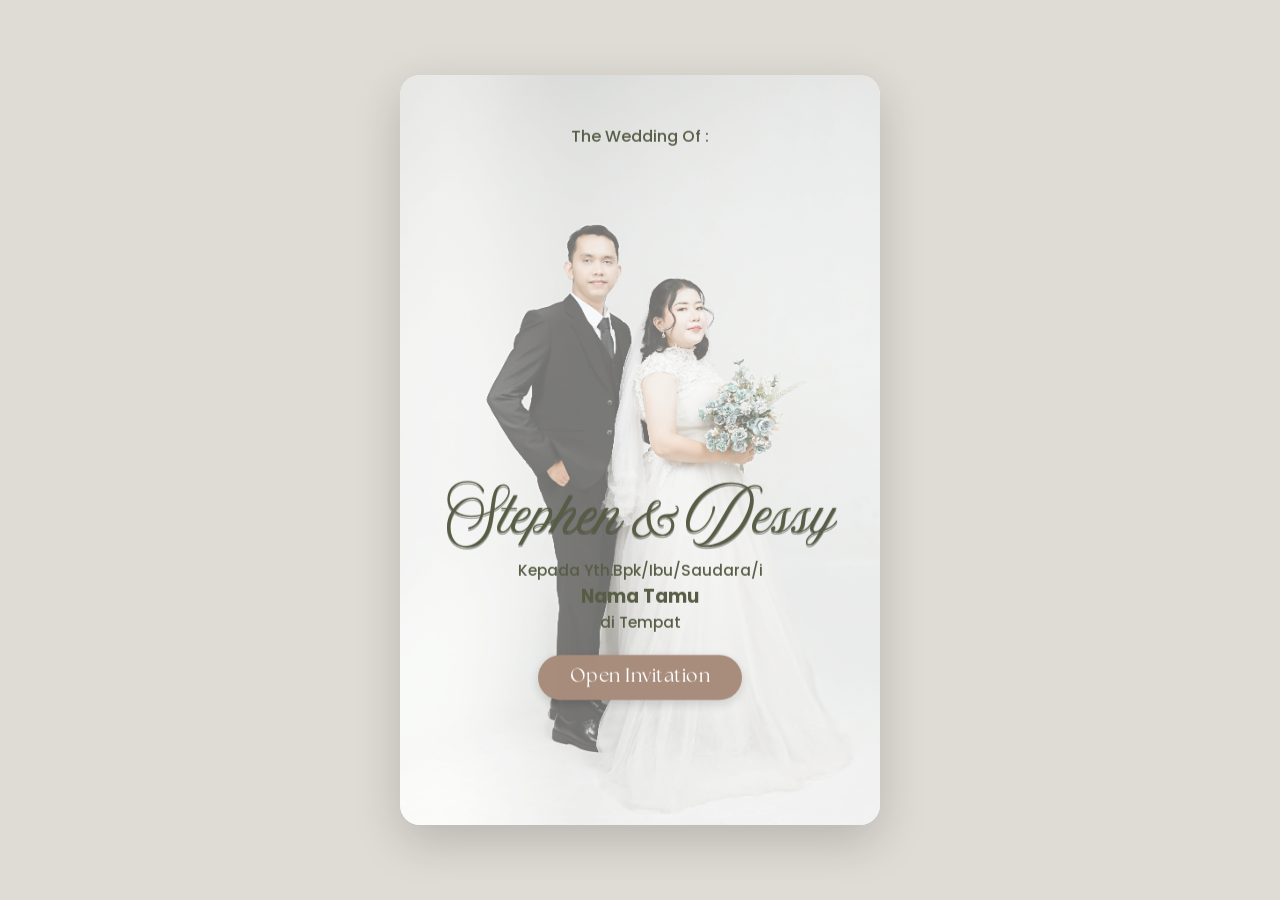
==== index.html @ 55fc296b "Update index.html" ====
<!DOCTYPE html>
<html lang="id">
<head>
    <meta charset="UTF-8">
    <meta name="viewport" content="width=device-width, initial-scale=1.0">
    <title>Undangan Pernikahan - Stephen & Dessy</title>

    <!-- WhatsApp / Social Media Preview -->
    <meta property="og:title" content="The Wedding Of Stephen & Dessy">
    <meta property="og:description" content="Sabtu, 17 Oktober 2026">
    <meta property="og:type" content="website">
    <meta property="og:site_name" content="The Wedding Of Stephen & Dessy">

    <!-- Preview Image 1200 × 630 -->
    <meta property="og:image"
        content="https://invitation-wedding-stephen-dan-dessy.netlify.app/images/preview-undangan.jpg">

    <meta property="og:image:width" content="600">
    <meta property="og:image:height" content="1200">
    <meta property="og:image:alt" content="The Wedding Of Stephen & Dessy">
    <meta property="og:image:type" content="image/jpeg">

    <!-- Bootstrap 5 & Icons -->
    <link href="https://cdn.jsdelivr.net/npm/bootstrap@5.3.2/dist/css/bootstrap.min.css" rel="stylesheet">
    <link rel="stylesheet" href="https://cdn.jsdelivr.net/npm/bootstrap-icons@1.11.3/font/bootstrap-icons.min.css">

    <!-- Google Fonts: gabungan index + main, tanpa mengubah typography asli -->
    <link rel="preconnect" href="https://fonts.googleapis.com">
    <link rel="preconnect" href="https://fonts.gstatic.com" crossorigin>
    <link href="https://fonts.googleapis.com/css2?family=Cinzel+Decorative:wght@400;600;700&family=Italianno&family=Cormorant+Garamond:ital,wght@0,400;0,500;0,600;0,700;1,400&family=Poppins:ital,wght@0,300;0,400;0,500;0,600;0,700;1,400&display=swap" rel="stylesheet">

    <!-- CSS cover lebih dulu, lalu CSS main -->
    <link rel="stylesheet" href="css/index.css">
    <link rel="stylesheet" href="css/main.css">

    <!-- Dipakai hanya untuk entrance cover + transisi Open Invitation -->
    <script src="https://cdnjs.cloudflare.com/ajax/libs/gsap/3.12.2/gsap.min.js"></script>
</head>
<body>

    <!-- =========================================================
         MAIN INVITATION
         Sudah berada di belakang cover sejak awal.
         ========================================================= -->
    <div id="mainPageStage" class="main-page-stage" aria-hidden="true">
<div class="main-wrapper d-flex align-items-center justify-content-center">
        
        <div class="card-canvas shadow-lg">
            
            <!-- BACKGROUND DINAMIS TIMBUL (PARALLAX CROSS-FADE) -->
            <div class="fixed-bg-stack">
                <img src="foto pernikahan/fotoawal.jpg" class="bg-slide active" id="bg1" alt="Cover">
                <img src="foto pernikahan/foto1.jpeg" class="bg-slide" id="bg2" alt="Verse">
                <img src="foto pernikahan/foto14.jpeg" class="bg-slide" id="bg3" alt="Stephen">
                <img src="foto pernikahan/dessy belakang_.jpg" class="bg-slide" id="bg4" alt="Dessy">
                <img src="foto pernikahan/4.jpg" class="bg-slide" id="bg5" alt="Event">
                <img src="foto pernikahan/foto12.jpg" class="bg-slide" id="b9" alt="Gift">
                <!-- BARU: KHUSUS UNTUK BACKGROUND SLIDESHOW THANK YOU -->
                <img src="foto pernikahan/fotoawal.jpg" class="bg-slide" id="bg6" alt="ThankYou">
                <div class="bg-overlay-vignette"></div>
            </div>

            <div class="scroll-container" id="scrollContainer">
                
                <section class="single-continuous-section">

                    <!-- ==================== 1. COVER HERO & TIMER ==================== -->
                    <div class="scroll-target-block content-block text-center py-4 position-relative" data-bg="bg7">
                        
                        <!-- TAG BUNGA KIRI ATAS & KANAN BAWAH -->
                        <img src="images/bunga46.png" alt="Flower Top Left" class="hero-flower-bottom-left">
                        <img src="images/bunga46.png" alt="Flower Bottom Right" class="hero-flower-bottom-right">

                        <div class="hero-header-box position-relative" style="z-index: 5;">
                            <p class="text-subtitle mb-0 reveal-element">The Wedding Of</p>
                            <h1 class="couple-name reveal-element">Stephen & Dessy</h1>
                        </div>

                        <div class="photo-hero-wrapper reveal-element my-3">
                            <div id="weddingCarousel" class="carousel slide carousel-fade" data-bs-ride="carousel" data-bs-interval="2400">
                                <div class="carousel-inner">
                                    <div class="carousel-item active"><img src="foto pernikahan/foto3.jpeg" class="photo-hero"></div>
                                    <div class="carousel-item"><img src="foto pernikahan/foto5.jpeg" class="photo-hero"></div>
                                </div>
                            </div>
                        </div>

                        <div class="luxury-timer-wrapper position-relative" style="z-index: 5;">
                            <p class="countdown-title mb-2 reveal-element">COUNTDOWN TIMER</p>
                            <div class="countdown-display d-flex justify-content-center align-items-center gap-2 mb-3 reveal-element">
                                <div class="time-unit"><div class="flip-card"><span id="days">00</span></div><small class="unit-label">DAYS</small></div><span class="colon">:</span>
                                <div class="time-unit"><div class="flip-card"><span id="hours">00</span></div><small class="unit-label">HRS</small></div><span class="colon">:</span>
                                <div class="time-unit"><div class="flip-card"><span id="minutes">00</span></div><small class="unit-label">MINS</small></div><span class="colon">:</span>
                                <div class="time-unit"><div class="flip-card"><span id="seconds">00</span></div><small class="unit-label">SECS</small></div>
                            </div>
                            <a href="https://calendar.google.com/calendar/event?action=TEMPLATE&text=The+Wedding+of+Stephen+%26+Dessy&dates=20261017T020000Z/20261017T060000Z&details=Acara+Pernikahan+Stephen+%26+Dessy.&location=GKPI+Tangerang" target="_blank" rel="noopener noreferrer" class="btn btn-olive-pill reveal-element">Save The Date !</a>                        </div>
                    </div>

                    <!-- ==================== 2. MATIUS 19:6 ==================== -->
                    <div class="scroll-target-block content-block my-5" data-bg="bg2">
                        
                        <!-- STRIP FOTO ATAS -->
                        <div class="photo-strip-container strip-top reveal-element">
                            <div class="photo-strip-track track-left" id="trackTop">
                                <img src="foto pernikahan/2.jpg"><img src="foto pernikahan/foto11.jpg"><img src="foto pernikahan/3.jpg"><img src="foto pernikahan/foto13.jpg">
                                <img src="foto pernikahan/2.jpg"><img src="foto pernikahan/foto11.jpg"><img src="foto pernikahan/3.jpg"><img src="foto pernikahan/foto13.jpg">
                            </div>
                        </div>

                        <!-- KARTU AYAT BIBLE -->
                        <div class="verse-clean-card text-center my-4 reveal-element">

                            <!-- BUNGA 47 KIRI & KANAN -->
                            <img src="images/bunga47.png" alt="Verse Flower Left" class="verse-flower-left">
                            <img src="images/bunga47.png" alt="Verse Flower Right" class="verse-flower-right">

                            <h2 class="bible-title reveal-element">Matius 19:6</h2>
                            <p class="bible-text reveal-element">"Demikianlah mereka bukan lagi dua, melainkan satu. Karena itu, apa yang telah dipersatukan Allah, tidak boleh diceraikan manusia."</p>
                        </div>

                        <!-- STRIP FOTO BAWAH -->
                        <div class="photo-strip-container strip-bottom reveal-element">
                            <div class="photo-strip-track track-right" id="trackBottom">
                                <img src="foto pernikahan/foto10.jpg"><img src="foto pernikahan/4.jpg"><img src="foto pernikahan/foto12.jpg"><img src="foto pernikahan/5.jpg">
                                <img src="foto pernikahan/foto10.jpg"><img src="foto pernikahan/4.jpg"><img src="foto pernikahan/foto12.jpg"><img src="foto pernikahan/5.jpg">
                            </div>
                        </div>

                    </div>
                    
                    <!-- ==================== BANNER PEMBATAS LUXURY (GROOM & BRIDE) ==================== -->
                    <div class="scroll-target-block content-block my-5 py-4" data-bg="bg2">
                        <div class="middle-couple-title text-center mx-auto reveal-element">
                            <span class="couple-subtitle-script">Introducing</span>
                            <div class="d-flex align-items-center justify-content-center gap-3">
                                <span class="banner-line"></span>
                                <p class="couple-tagline mb-0">THE GROOM & THE BRIDE</p>
                                <span class="banner-line"></span>
                            </div>
                        </div>  
                    </div>

                    <!-- ==================== 3. STEPHEN (THE GROOM) ==================== -->
                    <div class="scroll-target-block content-block my-5" data-bg="bg3">
                        <div class="couple-profile-card text-center position-relative">
                            
                            <!-- BINGKAI FOTO LENGKUNG + BUNGA 48 KIRI ATAS -->
                            <div class="arch-photo-wrapper mx-auto mb-3 reveal-element position-relative">
                                <!-- BUNGA 48 DI POJOK KIRI ATAS BINGKAI -->
                                <img src="images/bunga48.png" alt="Flower Arch Top Left" class="arch-flower-top-left">
                                
                                <img src="foto pernikahan/stephen.png" alt="Stephen Maruli Tua Gultom" class="groom-photo">
                            </div>

                            <!-- TULISAN PROFIL STEPHEN -->
                            <h2 class="groom-fullname mb-2 reveal-element">Stephen Maruli Tua Gultom</h2>
                            
                            <p class="parents-label mt-3 mb-1 reveal-element">Putra dari:</p>
                            <p class="parents-names mb-4 reveal-element">
                                Bapak Jondata Gultom & Ibu Justina Br.Manullang
                            </p>

                            <!-- TOMBOL INSTAGRAM -->
                            <a href="https://instagram.com/stphn_m" target="_blank" class="btn-clean-outline reveal-element">
                                <i class="bi bi-instagram"></i> stphn_m
                            </a>

                        </div>
                    </div>

                    <!-- ==================== 4. DESSY (THE BRIDE) ==================== -->
                    <div class="scroll-target-block content-block my-5" data-bg="bg4">
                        <div class="couple-profile-card text-center position-relative">
                            
                            <!-- ILUSTRASI BURUNG MERPATI (bunga49.png) -->
                            <img src="images/bunga49.png" alt="Birds Illustration" class="bride-birds-top-left">

                            <!-- BINGKAI FOTO LENGKUNG DESSY -->
                            <div class="arch-photo-wrapper bride-arch-wrapper mx-auto mb-3 reveal-element position-relative">
                                <img src="foto pernikahan/dessy depan.jpg" alt="Dessy Oktaviani Lumban Batu S.Ak" class="bride-photo">
                            </div>

                            <!-- TULISAN PROFIL DESSY -->
                            <h2 class="bride-fullname mb-2 reveal-element">Dessy Oktaviani Lumban Batu S.Ak</h2>
                            
                            <p class="parents-label mt-3 mb-1 reveal-element">Putri dari:</p>
                            <p class="parents-names mb-4 reveal-element">
                                Bapak Donny R. Lumban Batu dan Ibu Linceria br.Nababan
                            </p>

                            <!-- TOMBOL INSTAGRAM -->
                            <a href="https://instagram.com/dessyoct_" target="_blank" class="btn-clean-outline reveal-element">
                                <i class="bi bi-instagram"></i> dessyoct_
                            </a>

                            <!-- BANNER BUNGA BAWAH (bunga50.jpg / PNG) -->
                            <img src="images/bunga50.png" alt="Flower Bottom Banner" class="bride-flower-bottom">

                        </div>
                    </div>

                    <!-- ==================== 5. PEMBERKATAN ==================== -->
                    <div class="scroll-target-block content-block my-5 jeda-event" data-bg="bg5">
                        <div class="event-clean-card event-pemberkatan-card text-center position-relative">
                            
                            <h2 class="event-script-header reveal-element">Wedding Event</h2>
                            <h1 class="event-main-title reveal-element">Pemberkatan</h1>
                            
                            <div class="canva-date-grid my-3 reveal-element">
                                <div class="date-top-month">OCT</div>
                                <div class="date-middle-line">
                                    <div class="date-side-text">SATURDAY</div>
                                    <div class="date-center-num">17</div>
                                    <div class="date-side-text">09:00 WIB</div>
                                </div>
                                <div class="date-bottom-year">2026</div>
                            </div>

                            <p class="location-label reveal-element">Bertempat di:</p>
                            <p class="location-address reveal-element">
                                GKPI Tangerang, Jl. Prambananan I Blok B. No 19 – 21<br>Perumnas Karawaci Tangerang, Banten
                            </p>
                            
                            <a href="https://maps.google.com/?q=GKPI+Tangerang" target="_blank" class="btn-clean-outline mt-2 reveal-element">
                                <i class="bi bi-geo-alt"></i> LOKASI PEMBERKATAN
                            </a>

                            <!-- ORNAMEN BUNGA 51 KIRI BAWAH & KANAN BAWAH -->
                            <img src="images/bunga51.png" alt="Flower Bottom Left" class="pemberkatan-flower-left">
                            <img src="images/bunga51.png" alt="Flower Bottom Right" class="pemberkatan-flower-right">

                        </div>
                    </div>

                    <!-- ==================== 6. RESEPSI ==================== -->
                    <div class="scroll-target-block content-block my-5" data-bg="bg5">
                        <div class="event-clean-card text-center">
                            <h2 class="event-script-header reveal-element">Wedding Event</h2>
                            <h1 class="event-main-title reveal-element">Resepsi</h1>
                            
                            <div class="canva-date-grid my-3 reveal-element">
                                <div class="date-top-month">OCT</div>
                                <div class="date-middle-line">
                                    <div class="date-side-text">SATURDAY</div>
                                    <div class="date-center-num">17</div>
                                    <div class="date-side-text">11:00 WIB</div>
                                </div>
                                <div class="date-bottom-year">2026</div>
                            </div>

                            <p class="location-label reveal-element">Bertempat di:</p>
                            <p class="location-address reveal-element">GEDUNG TOS HOTEL RESIDENCE<br>Jl. Dasan Indah Bojong Nangka, Kelapa Dua, Tangerang</p>
                            
                            <a href="https://maps.app.goo.gl/yujzV4HZZzBEfLnk6" target="_blank" class="btn-clean-outline mt-2 reveal-element">
                                <i class="bi bi-geo-alt"></i> LOKASI RESEPSI
                            </a>
                        </div>
                    </div>

                    <!-- ==================== 7. GALLERY ==================== -->
                    <div class="scroll-target-block content-block my-5" data-bg="bg2">
                        <div class="gallery-clean-card text-center position-relative">
                            <h1 class="gallery-title mb-3 reveal-element">Gallery</h1>
                            
                            <div class="gallery-grid-3x5 mx-auto reveal-element">
                                <div class="gallery-item"><img src="foto pernikahan/our1.jpeg" class="gallery-img"></div>
                                <div class="gallery-item"><img src="foto pernikahan/our2.jpg" class="gallery-img"></div>
                                <div class="gallery-item"><img src="foto pernikahan/our3.webp" class="gallery-img"></div>
                                <div class="gallery-item"><img src="foto pernikahan/our4.jpg" class="gallery-img"></div>
                                <div class="gallery-item"><img src="foto pernikahan/our5.jpg" class="gallery-img"></div>
                                <div class="gallery-item"><img src="foto pernikahan/our6.jpg" class="gallery-img"></div>
                                <div class="gallery-item"><img src="foto pernikahan/our7.jpg" class="gallery-img"></div>
                                <div class="gallery-item"><img src="foto pernikahan/our8.JPG" class="gallery-img"></div>
                                <div class="gallery-item"><img src="foto pernikahan/our9.jpg" class="gallery-img"></div>
                                <div class="gallery-item"><img src="foto pernikahan/our10.jpg" class="gallery-img"></div>
                                <div class="gallery-item"><img src="foto pernikahan/our11.jpg" class="gallery-img"></div>
                                <div class="gallery-item"><img src="foto pernikahan/our12.jpg" class="gallery-img"></div>
                                <div class="gallery-item"><img src="foto pernikahan/our13.jpg" class="gallery-img"></div>
                                <div class="gallery-item"><img src="foto pernikahan/our14.jpg" class="gallery-img"></div>
                                <div class="gallery-item"><img src="foto pernikahan/our15.jpeg" class="gallery-img"></div>
                            </div>

                            <!-- ORNAMEN BUNGA BAWAH GALLERY (ACUAN UNDANGAN PERNIKAHAN 9.JPG) -->
                            <img src="images/bunga50.png" alt="Gallery Flower Bottom" class="gallery-flower-bottom">

                        </div>
                    </div>

                    <!-- ==================== 8. WEDDING GIFT ==================== -->
                    <div class="scroll-target-block content-block my-5" data-bg="bg7">
                        <div class="gift-clean-card text-center position-relative">
                            
                            <!-- HEADER KADO -->
                            <h1 class="gift-title mb-3 reveal-element">
                                Wedding Gift <i class="bi bi-gift-fill gift-icon ms-1"></i>
                            </h1>
                            
                            <!-- CONTAINER REKENING BCA -->
                            <div class="atm-container mx-auto">
                                <div class="atm-box reveal-element">
                                    <div class="atm-card clickable-card" onclick="copyFromImage('7235095769', this)">
                                        <div class="popout-copy-badge">
                                            <i class="bi bi-check2-circle me-1"></i> Nomor Rekening Berhasil Disalin!
                                        </div>
                                        <img src="images/atm1.png" class="atm-img" alt="BCA Stephen">
                                        <span class="card-copy-badge"><i class="bi bi-copy"></i> Salin</span>
                                    </div>
                                    <span id="rek1" class="d-none">7235095769</span>
                                </div>

                                <div class="atm-box mt-3 reveal-element">
                                    <div class="atm-card clickable-card" onclick="copyFromImage('7610875666', this)">
                                        <div class="popout-copy-badge">
                                            <i class="bi bi-check2-circle me-1"></i> Nomor Rekening Berhasil Disalin!
                                        </div>
                                        <img src="images/atm2.png" class="atm-img" alt="BCA Dessy">
                                        <span class="card-copy-badge"><i class="bi bi-copy"></i> Salin</span>
                                    </div>
                                    <span id="rek2" class="d-none">7610875666</span>
                                </div>
                            </div>
                            
                            <!-- FOOTER TEKS UCAPAN -->
                            <p class="gift-footer-text mt-4 reveal-element">~ Thank You ♡ ~</p>

                            <!-- ASET BUNGA BARU: bunga55.png (KIRI) & bunga54.png (KANAN BAWAH) -->
                            <img src="images/bunga55.png" alt="Gift Flower Left" class="gift-flower-left-new">
                            <!-- <img src="images/bunga54.png" alt="Gift Flower Right" class="gift-flower-right-new"> -->

                        </div>
                    </div>

                    <!-- ==================== 9. UCAPAN & DOA ==================== -->
                    <div class="scroll-target-block content-block my-5" data-bg="bg7">
                        <div class="wishes-clean-card text-center position-relative">
                            
                            <!-- BUNGA KANAN ATAS (bunga57.png) -->
                            <img src="images/bunga57.png" alt="Wishes Flower Top Right" class="wishes-flower-top-right">

                            <div class="wishes-header-wrapper mb-4">
                                <h1 class="wishes-title mb-1 reveal-element">Ucapan</h1>
                            </div>
                            
                            <form id="wishesForm" class="wishes-form text-start mb-4 reveal-element" onsubmit="submitWish(event)">
                                <div class="mb-3">
                                    <label for="guestName" class="form-label-custom">
                                        <i class="bi bi-person-fill me-1"></i> Nama Tamu
                                    </label>
                                    <div class="input-icon-group">
                                        <input type="text" id="guestName" class="form-control-custom" placeholder="Tuliskan nama Anda..." required autocomplete="off">
                                    </div>
                                </div>

                                <div class="mb-3">
                                    <label for="guestMessage" class="form-label-custom">
                                        <i class="bi bi-pencil-heart-fill me-1"></i> Pesan & Doa Restu
                                    </label>
                                    <textarea id="guestMessage" class="form-control-custom" rows="3" placeholder="Tuliskan doa restu hangat Anda..." required></textarea>
                                </div>

                                <button type="submit" class="btn btn-submit-wish w-100">
                                    <span class="btn-text"><i class="bi bi-send-fill me-2"></i> Kirim Doa</span>
                                </button>
                            </form>

                            <div class="wishes-feed-header text-center mb-2 reveal-element">
                                <div class="d-flex align-items-center justify-content-center gap-2 mb-1">
                                    <span class="gold-line left-line"></span>
                                    <h3 class="feed-title-script mb-0">Stephen & Dessy</h3>
                                    <span class="gold-line right-line"></span>
                                </div>
                            </div>

                            <div class="wishes-list-container text-start reveal-element" id="wishesList">
                                <div class="loading-state text-center py-4">
                                    <div class="spinner-border spinner-border-sm text-olive me-2" role="status"></div>
                                    <span class="small text-muted">Memuat doa restu...</span>
                                </div>
                            </div>

                            <!-- BANNER BUNGA BAWAH (bunga56.png) -->
                            <img src="images/bunga56.png" alt="Wishes Flower Bottom Banner" class="wishes-flower-bottom">

                        </div>
                    </div>

                    <!-- ==================== 10. THANK YOU SECTION ==================== -->
                    <div class="scroll-target-block content-block thankyou-section" data-bg="bg1">
                        <div class="thankyou-card-wrapper position-relative text-center mx-auto reveal-element">
                            
                            <!-- BINGKAI GARIS LENGKUNG (ARCH FRAME) -->
                            <div class="thankyou-arch-border"></div>

                            <!-- ORNAMEN BUNGA POJOK KIRI ATAS & KANAN BAWAH -->
                            <img src="images/bunga58.png" alt="Flower Top Left" class="ty-flower ty-flower-top-left">
                            <img src="images/bunga58.png" alt="Flower Bottom Right" class="ty-flower ty-flower-bottom-right">

                            <!-- KONTEN UTAMA ELEGAN -->
                            <div class="thankyou-content-inner">

                                <!-- JUDUL UTAMA -->
                                <h1 class="ty-main-heading mb-3">
                                    Thank you
                                </h1>

                                <!-- DESKRIPSI -->
                                <p class="ty-subtext mb-4">
                                    Your presence, prayers, and love<br>mean so much to us
                                </p>

                                <!-- ORNAMEN HATI DENGAN RANTING
                                <div class="ty-heart-wreath my-3">
                                    <span class="ty-leaf-left">🌿</span>
                                    <span class="ty-heart-outline">♡</span>
                                    <span class="ty-leaf-right">🌿</span>
                                </div> -->

                                <!-- NAMA PASANGAN -->
                                <h2 class="ty-couple-names mb-2">Stephen & Dessy</h2>
                                
                                <!-- GARIS PEMBATAS -->
                                <div class="ty-thin-line mx-auto mb-3"></div>

                                <!-- TANGGAL ACARA -->
                                <p class="ty-date-text mb-4">17 &nbsp;•&nbsp; 10  &nbsp;•&nbsp; 2 0 2 6</p>

                                <!-- QUOTE ITALIC -->
                                <p class="ty-quote-text mb-4">
                                    Two hearts, one journey,<br>one beautiful forever.
                                </p>

                                <!-- TOMBOL BACK TO HOME -->
                                <button class="btn-back-home d-inline-flex align-items-center justify-content-center gap-2" onclick="scrollToTop()">
                                    <i class="bi bi-heart"></i> BACK TO HOME
                                </button>
                            </div>

                        </div>
                    </div>
                </section>

            </div>

        </div>

    </div>

    <!-- FLOATING MUSIC PLAYER -->
    <audio id="weddingMusic" loop preload="auto" playsinline>
        <source src="music/musikbg.mp3" type="audio/mpeg">
    </audio>

    <button type="button" id="musicToggleBtn" class="music-toggle-btn paused" title="Putar Musik" aria-label="Toggle Music">
        <i class="bi bi-disc-fill music-icon-spin"></i>
        <i class="bi bi-music-note-beamed music-icon-state"></i>
    </button>
    </div>

    <!-- =========================================================
         COVER / INDEX
         Visualnya tetap memakai struktur index lama.
         ========================================================= -->
<div id="pageWrapper" class="intro-cover-wrapper d-flex align-items-center justify-content-center">
        
        <!-- PANGGUNG KARTU CANVA (MEMANJANG KE BAWAH RASIO 9:16) -->
        <div class="cover-card-canvas shadow-lg">
            
            <!-- BACKGROUND FOTO PREWEDDING UTAMA -->
            <img src="foto pernikahan/fotoawal.jpg" class="photo-bg" id="photoBg" alt="Stephen & Dessy">
            
            <!-- OVERLAY FADE VIGNETTE SOFT HALUS -->
            <div class="photo-overlay"></div>

            <!-- CONTAINER KONTEN -->
            <div class="cover-content-container d-flex flex-column justify-content-start h-100 text-center" id="mainContainer">
                
                <!-- Section Atas -->
                <div class="top-content">
                    <p class="cover-text-subtitle mb-0">The Wedding Of :</p>
                </div>

                <!-- Section Tengah -->
                <div class="middle-content">
                    <h1 class="cover-couple-name">Stephen & Dessy</h1>
                    
                    <div class="guest-section">
                        <p class="guest-label mb-1">Kepada Yth.Bpk/Ibu/Saudara/i</p>
                        <h3 id="coverGuestName" class="guest-name mb-1">Nama Tamu</h3>
                        <p class="guest-sub mb-0">di Tempat</p>
                    </div>
                </div>

                <!-- Section Bawah (Tombol Open Invitation) -->
                <div class="bottom-content">
                    <a href="#invitation" id="btnOpenInvitation" class="btn btn-canva-brown rounded-pill">
                        Open Invitation
                    </a>
                </div>

            </div>

        </div>

    </div>

    <!-- Dependencies main -->
    <script src="https://cdn.jsdelivr.net/npm/bootstrap@5.3.2/dist/js/bootstrap.bundle.min.js"></script>
    <script src="https://cdn.jsdelivr.net/npm/@supabase/supabase-js@2"></script>

    <!-- Main behavior tetap memakai JS lama -->
    <script src="js/main.js"></script>

    <!-- Cover + transition -->
    <script src="js/index.js"></script>
</body>
</html>
---- css/index.css ----
/* ==========================================
   1. DEKLARASI FONT KUSTOM LOKAL
========================================== */
@font-face {
    font-family: 'Amoresa';
    src: url('../fonts/Amoresa Regular.otf') format('opentype'),
         url('../fonts/Amoresa Aged.otf') format('opentype');
    font-weight: normal;
    font-style: normal;
    font-display: swap;
}

@font-face {
    font-family: 'The Seasons';
    src: url('../fonts/Fontspring-DEMO-theseasons-reg.otf') format('opentype'),
         url('../fonts/Fontspring-DEMO-theseasons-bd.otf') format('opentype');
    font-weight: normal;
    font-style: normal;
    font-display: swap;
}

/* ==========================================
   2. VARIABLE & RESET
========================================== */
:root {
    --cover-olive-green: #3d4a3e;
    --cover-canva-brown: #a88d7d;
    --cover-canva-brown-hover: #967b6b;
    --cover-text-dark: #1a1a1a;
    --cover-text-muted: #2b2b2b;
    --cover-bg-outer: #dfdbd5;
}

* {
    box-sizing: border-box;
    margin: 0;
    padding: 0;
}

html, body {
    width: 100vw;
    height: 100vh;
    overflow: hidden;
    font-family: 'Poppins', sans-serif;
    background-color: var(--cover-bg-outer);
    display: flex;
    justify-content: center;
    align-items: center;
}

.intro-cover-wrapper {
    position: relative;
    width: 100vw;
    height: 100vh;
    display: flex;
    align-items: center;
    justify-content: center;
    overflow: hidden;
}

/* ==========================================
   3. DESKTOP / LAPTOP DISPLAY (BINGKAI CARD)
========================================== */
.cover-card-canvas {
    position: relative;
    width: 480px;
    height: 750px;
    overflow: hidden;
    border-radius: 20px;
    background-color: #ffffff !important;
    box-shadow: 0 15px 40px rgba(0, 0, 0, 0.18);
}

/* FOTO BACKGROUND */
.photo-bg {
    position: absolute;
    top: 0;
    left: 0;
    width: 100%;
    height: 115%;
    object-fit: cover;
    object-position: center top;
    opacity: 0.586 !important;
    filter: none !important;
    transform: translateY(-70px) scale(1.05);
    z-index: 0;
}

/* LAPISAN OVERLAY PUTIH TIPIS */
.photo-overlay {
    position: absolute;
    top: 0;
    left: 0;
    width: 100%;
    height: 100%;
    background: rgba(255, 255, 255, 0.04) !important;
    pointer-events: none;
    z-index: 1;
}

/* CONTAINER LAYER KONTEN */
.cover-content-container {
    position: relative;
    z-index: 10;
    padding: 40px 20px 30px 20px;
    height: 100%;
    display: flex;
    flex-direction: column;
    justify-content: space-between;
}

/* SECTION ATAS */
.top-content {
    margin-top: 10px;
}

.cover-text-subtitle {
    font-family: 'Poppins', sans-serif;
    font-size: 1.0rem;
    color: #585d46;
    font-weight: 500;
}

/* SECTION TENGAH */
.middle-content {
    margin-top: auto;
    margin-bottom: 5px;
}

/* NAMA PASANGAN */
.cover-couple-name {
    font-family: 'Amoresa', cursive !important;
    font-size: 3.1rem;
    color: #585d46 !important;
    font-weight: 570;
    line-height: 1;
    margin-bottom: 12px;
    white-space: nowrap !important;
    -webkit-text-stroke: 0px transparent !important;
    text-shadow: 0px 1.5px 0px rgba(58, 62, 46, 0.45) !important;
}

/* DATA TAMU UNDANGAN */
.guest-label, 
.guest-name, 
.guest-sub {
    font-family: 'Poppins', sans-serif;
    color: #585d46 !important;
    text-shadow: none !important;
}

.guest-label {
    font-size: 0.95rem;
    font-weight: 500;
}

.guest-name {
    font-size: 1.15rem;
    font-weight: 700;
    margin: 2px 0;
}

.guest-sub {
    font-size: 0.95rem;
    font-weight: 500;
    margin-bottom: 15px !important;
}

/* SECTION BAWAH */
.bottom-content {
    margin-top: 0;
    margin-bottom: 95px;
}

/* TOMBOL OPEN INVITATION */
.btn-canva-brown {
    background-color: var(--cover-canva-brown);
    color: #ffffff !important;
    font-family: 'The Seasons', 'Cormorant Garamond', 'Georgia', serif;
    font-size: 1.2rem;
    font-weight: 500;
    letter-spacing: 0.5px;
    padding: 8px 32px;
    border: none;
    border-radius: 50px;
    box-shadow: 0 4px 12px rgba(0, 0, 0, 0.15);
    transition: all 0.25s ease;
    text-decoration: none;
    display: inline-block;
}

.btn-canva-brown:hover {
    background-color: var(--cover-canva-brown-hover);
    transform: translateY(-2px);
    color: #ffffff !important;
}

/* ==========================================
   4. TAMPILAN KHUSUS HP: BENAR-BENAR FULL 100%
========================================== */
@media screen and (max-width: 576px) {
    html, body {
        width: 100% !important;
        height: 100% !important;
        width: 100vw !important;
        height: 100dvh !important; /* Dynamic viewport height untuk browser HP */
        margin: 0 !important;
        padding: 0 !important;
        overflow: hidden !important;
        background-color: #ffffff !important;
    }

    .intro-cover-wrapper {
        position: fixed !important;
        inset: 0 !important;
        width: 100vw !important;
        height: 100dvh !important;
        margin: 0 !important;
        padding: 0 !important;
        display: block !important;
    }

    /* PAKSA CARD CANVAS MEMENUHI 100% LAYAR HP EDGE-TO-EDGE */
    .cover-card-canvas {
        position: absolute !important;
        top: 0 !important;
        left: 0 !important;
        width: 100vw !important;
        min-width: 100vw !important;
        max-width: 100vw !important;
        height: 100dvh !important;
        min-height: 100dvh !important;
        max-height: 100dvh !important;
        border-radius: 0px !important; /* Hapus lekukan agar menempel ke pinggir HP */
        box-shadow: none !important;
        margin: 0 !important;
        transform: none !important;
    }

    /* Tulisan nama otomatis pas dengan lebar layar HP */
    .cover-couple-name {
        font-size: clamp(2.2rem, 8.5vw, 3.1rem) !important;
    }

    .bottom-content {
        margin-bottom: 50px !important;
    }
}

/* ==========================================================
   MERGED PAGE LAYERS — SLIDE UP SEPERTI VIDEO REFERENSI
   CATATAN:
   - Tidak mengubah desain cover maupun main.
   - Main sudah diam di belakang sejak awal.
   - Yang bergerak hanya seluruh layer cover ke ATAS.
========================================================== */

/* ==========================================================
   CROSSFADE COVER → MAIN
========================================================== */

#mainPageStage {
    position: fixed;
    inset: 0;

    width: 100vw;
    height: 100dvh;

    z-index: 1;

    opacity: 0;
    visibility: visible;

    pointer-events: none;
    overflow: hidden;

    background: transparent;

    transform: translate3d(0, 0, 0);

    will-change: opacity;

    backface-visibility: hidden;
    -webkit-backface-visibility: hidden;
}


#pageWrapper {
    position: fixed !important;
    inset: 0 !important;

    width: 100vw !important;
    height: 100dvh !important;

    z-index: 10000 !important;

    /* Jangan tampil dulu sebelum GSAP menjalankan entrance */
    opacity: 0;

    transform: translate3d(0, 0, 0);

    will-change: transform, opacity;

    backface-visibility: hidden;
    -webkit-backface-visibility: hidden;
}

/* ==========================================================
   CINEMATIC TRANSITION OVERLAY
========================================================== */

#pageWrapper::after {
    content: "";

    position: absolute;
    inset: 0;

    z-index: 99999;

    pointer-events: none;

    /*
       Cahaya putih lembut dari bawah.
       Bukan flash putih keras.
    */
    background:
        linear-gradient(
            to top,
            rgba(255, 255, 255, 0.34) 0%,
            rgba(255, 255, 255, 0.12) 35%,
            rgba(255, 255, 255, 0.02) 70%,
            transparent 100%
        );

    opacity: var(--veil-opacity, 0);

    will-change: opacity;
}


/* Optimasi selama animasi berlangsung */

body.invitation-opening #mainContainer {
    will-change: transform, opacity;
}

body.invitation-opening #photoBg {
    will-change: transform;
}


body.invitation-opening #mainPageStage {
    pointer-events: none;
}


body.invitation-open #mainPageStage {
    opacity: 1;
    pointer-events: auto;
}


body.invitation-open #pageWrapper {
    opacity: 0;
    visibility: hidden;
    pointer-events: none;
}

/*
   Ketika tombol ditekan, MAIN boleh menerima interaksi.
   Selama cover masih bergerak, cover tetap berada di atas.
*/
body.invitation-opening #mainPageStage,
body.invitation-open #mainPageStage {
    pointer-events: auto;
}

/* Setelah animasi selesai cover benar-benar tidak ikut mengganggu */
body.invitation-open #pageWrapper {
    pointer-events: none;
    visibility: hidden;
}

/* Desktop tetap mempertahankan card cover lama */
@media screen and (min-width: 577px) {
    .intro-cover-wrapper {
        position: fixed !important;
        inset: 0 !important;
    }
}

/*
   Aksesibilitas:
   jika device meminta reduced motion, transisi dibuat sangat singkat
   tetapi mekanismenya tetap slide, bukan fade.
*/
@media (prefers-reduced-motion: reduce) {
    #pageWrapper {
        will-change: auto;
    }
}

/* ==========================================================
   PERFORMANCE GUARD — MOBILE/ALL DEVICES
   Tidak mengubah desain. MAIN tidak dipaint sebelum user
   menekan Open Invitation, lalu kembali normal saat transisi.
========================================================== */
body:not(.invitation-preparing):not(.invitation-opening):not(.invitation-open) #mainPageStage {
    visibility: hidden !important;
    content-visibility: hidden;
}

body:not(.invitation-preparing):not(.invitation-opening):not(.invitation-open) #mainPageStage * {
    animation-play-state: paused !important;
}

body.invitation-preparing #mainPageStage,
body.invitation-opening #mainPageStage,
body.invitation-open #mainPageStage {
    visibility: visible !important;
    content-visibility: visible;
}
---- css/main.css ----
/* ==========================================
   1. FONT KUSTOM LOKAL
========================================== */
@font-face {
  font-family: 'Amoresa';
  src:
    url('../fonts/Amoresa Regular.otf') format('opentype'),
    url('../fonts/Amoresa Aged.otf') format('opentype');
  font-weight: normal;
  font-style: normal;
  font-display: swap;
}

@font-face {
  font-family: 'The Seasons';
  src:
    url('../fonts/Fontspring-DEMO-theseasons-reg.otf') format('opentype'),
    url('../fonts/Fontspring-DEMO-theseasons-bd.otf') format('opentype');
  font-weight: normal;
  font-style: normal;
  font-display: swap;
}

/* ==========================================
   2. COLOR PALETTE MEWAH NATURAL (SAGE & OLIVE)
========================================== */
:root {
  --olive-dark: #2f3625;
  --olive-sage: #535d48;
  --canva-brown: #8e7766;
  --timer-bg: #373129;
  --timer-text: #f0e8dd;
  --bg-canvas: #dfdbd5;
  --bg-outer: #dfdbd5;
}

* {
  box-sizing: border-box;
  margin: 0;
  padding: 0;
}

html,
body {
  width: 100vw;
  height: 100vh;
  overflow: hidden;
  font-family: 'Poppins', sans-serif;
  background-color: var(--bg-outer);
  display: flex;
  justify-content: center;
  align-items: center;
}

.main-wrapper {
  position: relative;
  width: 100vw;
  height: 100vh;
  display: flex;
  align-items: center;
  justify-content: center;
}

/* ==========================================
   3. BINGKAI CANVAS UTAMA HP (480px x 750px)
========================================== */
.card-canvas {
  position: relative;
  width: 480px !important;
  height: 750px !important;
  background-color: var(--bg-canvas) !important;
  border-radius: 24px;
  overflow: hidden;
  box-shadow: 0 25px 60px rgba(0, 0, 0, 0.25);
}

/* ==========================================
   4. BACKGROUND DINAMIS TIMBUL (PARALLAX CINEMATIC)
========================================== */
.fixed-bg-stack {
  position: absolute;
  inset: 0;
  width: 100%;
  height: 100%;
  z-index: 1;
  pointer-events: none;
  overflow: hidden;
}

.bg-slide {
  position: absolute;
  inset: 0;
  width: 100%;
  height: 100%;
  object-fit: cover;

  opacity: 0;

  /* HILANGKAN ZOOM BACKGROUND */
  transform: none;

  /* HANYA CROSSFADE */
  transition:
    opacity 0.55s cubic-bezier(0.22, 1, 0.36, 1);

  will-change: opacity;
}

.bg-slide.active {
  opacity: 0.76 !important;
  transform: none !important;
}

.bg-overlay-vignette {
  position: absolute;
  inset: 0;
  width: 100%;
  height: 100%;
  background: radial-gradient(
    circle,
    rgba(255, 255, 255, 0.2) 0%,
    rgba(255, 255, 255, 0) 80%
  );
  z-index: 2;
  pointer-events: none;
}

/* ==========================================
   5. CONTAINER SCROLL CONTINUOUS
========================================== */
.scroll-container {
  position: relative;
  z-index: 5;
  width: 100%;
  height: 100%;
  overflow-y: auto;
  overflow-x: hidden;
  scroll-behavior: auto;
  -webkit-overflow-scrolling: touch;
  overscroll-behavior-y: contain;
  touch-action: pan-y;
}

.scroll-container::-webkit-scrollbar {
  display: none !important;
}

.single-continuous-section {
  position: relative;
  width: 100%;
  min-height: 100%;
  padding-top: 35px;
  padding-right: 0;
  padding-bottom: 90px;
  padding-left: 0;
  overflow: visible !important;
}

/* ==========================================
   6. MOTION CONTENT SEPERTI VIDEO
   Elemen TIDAK pop / fade / zoom sendiri.
   Mereka bergerak bersama scroll halaman.
========================================== */

.reveal-element {
  opacity: 1 !important;
  filter: none !important;
  transition: none !important;
  will-change: auto !important;
}

.reveal-element.active-pop {
  opacity: 1 !important;
  filter: none !important;
  transition: none !important;
}

.reveal-element.active-pop {
  opacity: 1 !important;
  transform: translateY(0) scale(1) !important;
}

/* ==========================================
   7. KARTU GLASS TIPIS & TRANSPARAN
========================================== */
.event-clean-card,
.couple-profile-card,
.verse-clean-card,
.gallery-clean-card {
  position: relative;
  z-index: 10;
  background: rgba(255, 255, 255, 0.15) !important;
  backdrop-filter: blur(0.1px) saturate(120%);
  -webkit-backdrop-filter: blur(5px) saturate(120%);
  border-radius: 20px;
  margin-top: 18px;
  margin-right: 16px;
  margin-bottom: 18px;
  margin-left: 16px;
  padding-top: 32px;
  padding-right: 20px;
  padding-bottom: 30px;
  padding-left: 20px;
  border: 1px solid rgba(255, 255, 255, 0.45);
  box-shadow: 0 10px 25px rgba(0, 0, 0, 0.05);
  /* Wajib pasang versi webkit untuk iOS/Safari iPhone */
  -webkit-backdrop-filter: blur(0.1px) saturate(120%) !important;
  backdrop-filter: blur(0.1px) saturate(120%) !important;
  
  /* Pengaman agar GPU iPhone tidak mematikan efek blur */
  -webkit-transform: translateZ(0);
  transform: translateZ(0);
  will-change: backdrop-filter;
}

.couple-profile-card {
  border-top-left-radius: 130px !important;
  border-top-right-radius: 130px !important;
  border-bottom-right-radius: 20px !important;
  border-bottom-left-radius: 20px !important;
  padding-top: 36px;
}


/* ==========================================
   TULISAN GROOM & BRIDE (PASTI TURUN SENDIRIAN)
========================================== */
.middle-couple-title {
  position: relative;
  z-index: 30 !important;
  opacity: 1 !important;
  visibility: visible !important;
  width: fit-content !important;
  max-width: 90%;
  background: linear-gradient(
    135deg, 
    rgba(255, 255, 255, 0.55) 0%, 
    rgba(255, 255, 255, 0.25) 100%
  ) !important;
  backdrop-filter: blur(12px) saturate(140%);
  -webkit-backdrop-filter: blur(12px) saturate(140%);
  border-radius: 60px;
  padding: 16px 36px;

  /* 1. MENURUNKAN BANNER */
  margin-top: 80px !important;    /* Menurunkan posisi banner sesuai foto kamu */

  /* 2. MENCEGAH ELEMEN DI BAWAHNYA IKUT TURUN */
  margin-bottom: -10px !important; /* Menarik elemen bawah agar tetap di tempat aslinya */

  margin-left: auto !important;
  margin-right: auto !important;

  border: 1px solid rgba(255, 255, 255, 0.85);
  box-shadow: 
    0 12px 35px rgba(47, 54, 37, 0.12),
    inset 0 0 15px rgba(255, 255, 255, 0.6);
}

.couple-subtitle-script {
  font-family: 'Amoresa', cursive;
  font-size: 2.2rem;
  color: var(--canva-brown);
  display: block;
  line-height: 1;
  margin-bottom: 2px;
  text-shadow: 0 1px 2px rgba(255, 255, 255, 0.8);
}

.couple-tagline {
  font-family: 'Cormorant Garamond', serif;
  font-size: 0.9rem;
  font-weight: 700;
  letter-spacing: 4px;
  color: var(--olive-dark);
  text-transform: uppercase;
  margin: 0;
}

.banner-line {
  display: inline-block;
  width: 30px;
  height: 1px;
  background: linear-gradient(90deg, transparent, var(--olive-dark), transparent);
}

@media screen and (max-width: 576px) {
  .couple-subtitle-script {
    font-size: 2.2rem !important;
  }
  .couple-tagline {
    font-size: 0.9rem !important;
    letter-spacing: 1px !important;
    white-space: nowrap !important; /* MEMAKSA TEKS TETAP 1 GARIS LURUS */
  }
  .banner-line {
      width: 18px !important; /* Menyesuaikan panjang garis agar seimbang di HP */
    }
}

/* ==========================================
   8. CANVA ACUAN TYPOGRAPHY (EVENT & DATES)
========================================== */
.event-script-header {
  font-family: 'Amoresa', cursive;
  font-size: clamp(2rem, 7.5vw, 2.8rem) !important; /* Otomatis menyesuaikan lebar HP */
  color: var(--olive-dark);
  margin-bottom: -10px;
  white-space: nowrap !important; /* MEMAKSA TETAP 1 GARIS LURUS */
  display: block;
}
.event-main-title {
  font-family: 'The Seasons', serif;
  font-size: 2.8rem;
  color: var(--olive-dark);
  font-weight: 600;
  margin-bottom: 15px;
}

.canva-date-grid {
  display: flex;
  flex-direction: column;
  align-items: center;
  justify-content: center;
  width: 100%;
}

.date-top-month {
  font-family: 'Cormorant Garamond', serif;
  font-size: 1.1rem;
  font-weight: 500;
  letter-spacing: 4px;
  color: var(--olive-dark);
  margin-bottom: 4px;
}

.date-middle-line {
  display: flex;
  align-items: center;
  justify-content: center;
  gap: 14px;
  width: 100%;
  max-width: 330px;
}

.date-side-text {
  flex: 1;
  font-family: 'Cormorant Garamond', serif;
  font-size: 1.2rem;
  font-weight: 1000;
  letter-spacing: 2.5px;
  color: var(--olive-dark);
  border-top: 1px solid var(--olive-dark);
  border-bottom: 1px solid var(--olive-dark);
  padding-top: 4px;
  padding-bottom: 4px;
  text-transform: uppercase;
}

.date-center-num {
  font-family: 'The Seasons', serif;
  font-size: 3.4rem;
  font-weight: 600;
  line-height: 1;
  color: var(--olive-dark);
}

.date-bottom-year {
  font-family: 'Cormorant Garamond', serif;
  font-size: 1.15rem;
  font-weight: 500;
  letter-spacing: 5px;
  color: var(--olive-dark);
  margin-top: 4px;
}

.location-label {
  font-size: 0.9rem;
  font-weight: 500;
  color: var(--olive-dark);
  margin-top: 15px;
  margin-bottom: 2px;
}

.location-address {
  font-size: 0.85rem;
  color: var(--olive-dark);
  line-height: 1.5;
  margin-bottom: 16px;
  font-weight: 500;
}

.btn-clean-outline {
  border: 1px solid rgba(47, 54, 37, 0.45);
  border-radius: 50px;
  background: rgba(255, 255, 255, 0.85) !important;
  color: var(--olive-dark) !important;
  text-decoration: none !important;
  padding: 8px 24px;
  font-size: 0.82rem;
  font-weight: 600;
  display: inline-flex;
  gap: 7px;
  align-items: center;
  justify-content: center;
  box-shadow: 0 4px 12px rgba(0, 0, 0, 0.05);
  transition: all 0.3s ease;
}

.btn-clean-outline:hover {
  background: var(--olive-dark) !important;
  color: #ffffff !important;
}

/* ==========================================
   9. PROFIL PASANGAN
========================================== */
.arch-photo-wrapper {
  width: 250px;
  height: 350px;
  border-top-left-radius: 125px;
  border-top-right-radius: 125px;
  overflow: hidden;
  border: 3px solid #ffffff;
  box-shadow: 0 12px 28px rgba(0, 0, 0, 0.16);
  background-color: #f0ece1;
  display: flex;
  align-items: center;
  justify-content: center;
}

.groom-photo {
  width: 100%;
  height: 100%;
  object-fit: contain !important;
  object-position: center top !important;
}

.bride-photo {
  width: 100%;
  height: 100%;
  object-fit: contain !important;
  object-position: center top !important;
  
}

.groom-fullname,
.bride-fullname {
  font-family: 'Amoresa', cursive;
  font-size: 2rem;
  color: var(--olive-dark);
  margin-top: 2px;
}

.parents-label,
.parents-labeld {
  font-size: 0.85rem;
  color: var(--olive-dark);
  font-weight: 700;
}

.parents-names {
  font-size: 0.85rem;
  color: var(--olive-dark);
  line-height: 1.4;
  font-weight: 500;
}

/* ==========================================
   10. STRIP FOTO MUTER SMOOTH
========================================== */
.photo-strip-container {
  width: 100% !important;
  margin: 0 !important;
  height: 175px !important;
  overflow: hidden !important;
  position: relative !important;
  display: flex !important;
  align-items: center !important;
  z-index: 8 !important;
  -webkit-mask-image: linear-gradient(
    to right,
    transparent 0%,
    black 8%,
    black 92%,
    transparent 100%
  );
  mask-image: linear-gradient(
    to right,
    transparent 0%,
    black 8%,
    black 92%,
    transparent 100%
  );
}

.photo-strip-track {
  display: flex !important;
  gap: 10px !important;
  width: max-content !important;
  will-change: transform;
}

.photo-strip-track img {
  width: 125px !important;
  height: 175px !important;
  object-fit: cover !important;
  border-radius: 10px !important;
  flex-shrink: 0 !important;
  display: block !important;
  box-shadow: 0 6px 16px rgba(0, 0, 0, 0.14) !important;
}

.track-left {
  animation: scrollLeft 25s linear infinite;
}

.track-right {
  animation: scrollRight 25s linear infinite;
}

@keyframes scrollLeft {
  0% {
    transform: translateX(0);
  }

  100% {
    transform: translateX(-540px);
  }
}

@keyframes scrollRight {
  0% {
    transform: translateX(-540px);
  }

  100% {
    transform: translateX(0);
  }
}

/* ==========================================
   11. HERO & TIMER (100% MATCH ACUAN 3_5.JPG)
========================================== */
.scroll-target-block.content-block {
  position: relative !important;
  overflow: visible !important;
}

.text-subtitle {
  font-size: 0.95rem;
  color: var(--olive-dark);
  font-weight: 500;
  letter-spacing: 3px !important; /* Menambah kerenggangan spasi antar huruf */
  margin-bottom: 10px !important;  /* Memberi jarak vertikal ke nama Stephen & Dessy */
  display: block !important;
}

.couple-name {
  font-family: 'Amoresa', cursive !important;
  font-size: 3.1rem !important;
  color: #585d46 !important;
  font-weight: 570 !important;
  line-height: 1 !important;
  margin-bottom: 12px !important;
  white-space: nowrap !important;
  -webkit-text-stroke: 0px transparent !important;
  text-shadow: 0px 1.5px 0px rgba(58, 62, 46, 0.45) !important;
}

/* FOTO HERO EDGE-TO-EDGE (FULL LEBAR TANPA SUDUT MELENGKUNG) */
.photo-hero-wrapper {
  width: 100% !important;
  padding: 0 !important;
  margin-top: 15px !important;
  margin-bottom: 25px !important;
}

.photo-hero {
  width: 100% !important;
  height: auto !important;
  max-height: 360px !important;
  object-fit: cover !important;
  border-radius: 0 !important;
  box-shadow: none !important;
}

/* ORNAMEN BUNGA PRESISI (SESUAI 3_5.JPG) */
.flower-hero-top,
.hero-flower-top {
  position: absolute !important;
  top: 0 !important;
  left: 0 !important;
  width: 140px !important;
  max-width: 35vw !important;
  z-index: 10 !important;
  pointer-events: none !important;
  transform: scale(-1, -1) rotate(10deg) !important;
  transform-origin: top left !important;
}

.flower-hero-bottom,
.hero-flower-bottom {
  position: absolute !important;
  bottom: -20px !important;
  right: -10px !important;
  width: 180px !important;
  max-width: 42vw !important;
  z-index: 10 !important;
  pointer-events: none !important;
  transform: rotate(-5deg) !important;
  transform-origin: bottom right !important;
}

.luxury-timer-wrapper {
  position: relative !important;
  z-index: 12 !important;
}

.countdown-title {
  font-size: 0.8rem;
  color: var(--olive-dark);
  font-weight: 600;
  letter-spacing: 2px;
}

.countdown-display {
  display: flex;
  justify-content: center;
  align-items: center;
  gap: 4px;
}

.flip-card {
  background-color: var(--timer-bg);
  color: var(--timer-text);
  font-weight: 700;
  font-size: 1.2rem;
  padding: 6px 9px;
  border-radius: 5px;
  box-shadow: 0 4px 10px rgba(0, 0, 0, 0.2);
}

.unit-label {
  font-size: 0.65rem;
  color: #555;
  font-weight: 600;
  margin-top: 4px;
}

.colon {
  font-family: 'Poppins', sans-serif;
  font-size: 1.8rem;
  font-weight: 700;
  color: var(--olive-dark);
  line-height: 1;
  display: inline-flex;
  align-items: center;
  justify-content: center;
  margin-bottom: 18px;
}

.btn-olive-pill {
  background-color: var(--canva-brown);
  color: #fff !important;
  font-family: 'The Seasons', serif;
  padding: 9px 32px;
  text-decoration: none;
  border-radius: 50px;
  font-size: 1.1rem;
  box-shadow: 0 4px 15px rgba(142, 119, 102, 0.3);
}

.bible-title {
  font-family: 'Amoresa', cursive;
  font-size: 2.8rem;
  color: var(--olive-dark);
}

.bible-text {
  font-size: 0.92rem;
  color: var(--olive-dark);
  line-height: 1.6;
  font-style: italic;
  font-weight: 500;
}

/* ==========================================
   12. GALERI 15 FOTO
========================================== */
.gallery-title,
.gift-title {
  font-family: 'Amoresa', cursive;
  font-size: 3rem;
  color: var(--olive-dark);
}

.gallery-grid-3x5 {
  display: grid;
  grid-template-columns: repeat(3, 1fr);
  gap: 8px;
  max-width: 380px;
  width: 100%;
}

.gallery-item {
  aspect-ratio: 3 / 4;
  border-radius: 8px;
  overflow: hidden;
  box-shadow: 0 4px 12px rgba(0, 0, 0, 0.12);
  position: relative;
  background-color: #eee;
}

.gallery-img {
  width: 100%;
  height: 100%;
  object-fit: cover;
  transition: transform 0.4s ease;
}

.gallery-item:hover .gallery-img {
  transform: scale(1.08);
}

/* ==========================================
   13. WEDDING GIFT (SOLID / TIDAK TRANSPARAN)
========================================== */
.gift-clean-card {
  position: relative;
  z-index: 10;
  background: #eae6df !important;
  border-radius: 24px;
  margin: 24px 14px;
  padding: 32px 20px 24px 20px;
  border: 1px solid rgba(47, 54, 37, 0.12);
  box-shadow: 0 12px 30px rgba(0, 0, 0, 0.08);
}

.gift-icon {
  font-size: 2.2rem;
  color: var(--olive-dark);
}

.atm-container {
  display: flex;
  flex-direction: column;
  gap: 16px;
  max-width: 310px;
}

.atm-box {
  background: rgba(255, 255, 255, 0.75);
  border-radius: 14px;
  padding: 10px;
  box-shadow: 0 6px 18px rgba(0, 0, 0, 0.08);
  border: 1px solid rgba(47, 54, 37, 0.15);
}

.clickable-card {
  position: relative;
  cursor: pointer;
  overflow: hidden !important;
  border-radius: 10px;
  transition: transform 0.2s ease;
}

.clickable-card:active {
  transform: scale(0.97);
}

.atm-img {
  width: 100%;
  display: block;
  border-radius: 8px;
}

.card-copy-badge {
  position: absolute;
  bottom: 1px;
  right: 8px;
  background: rgba(47, 54, 37, 0.88);
  color: #ffffff;
  font-size: 0.7rem;
  font-weight: 600;
  padding: 4px 10px;
  border-radius: 20px;
  backdrop-filter: blur(4px);
  -webkit-backdrop-filter: blur(4px);
  box-shadow: 0 2px 6px rgba(0, 0, 0, 0.2);
  display: flex;
  align-items: center;
  gap: 5px;
  z-index: 5;
  transition: background 0.3s ease;
}

.clickable-card:hover .card-copy-badge {
  background: var(--olive-dark);
}

.popout-copy-badge {
  position: absolute;
  top: 50%;
  left: 50%;
  transform: translate(-50%, -50%) scale(0.8);
  background: rgba(47, 54, 37, 0.95);
  color: #ffffff;
  padding: 8px 18px;
  border-radius: 50px;
  font-size: 0.78rem;
  font-weight: 500;
  white-space: nowrap;
  box-shadow: 0 8px 20px rgba(0, 0, 0, 0.25);
  backdrop-filter: blur(6px);
  -webkit-backdrop-filter: blur(6px);
  z-index: 30;
  opacity: 0;
  pointer-events: none;
  transition: all 0.35s cubic-bezier(0.175, 0.885, 0.32, 1.275);
}

.popout-copy-badge.show-popout {
  opacity: 1;
  transform: translate(-50%, -50%) scale(1);
}

.gift-footer-text {
  font-size: 1.24rem;
  color: #333;
  font-weight: 500;
}

/* ==========================================
   14. BUNGA MELEBUR SEAMLESS
========================================== */
.flower-bg-elem {
  position: absolute !important;
  z-index: 0 !important;
  pointer-events: none !important;
  filter: drop-shadow(0 2px 6px rgba(0, 0, 0, 0.05));
}

.flower-top-left {
  top: -10px;
  left: -10px;
  width: 440px;
}

.flower-middle-right {
  right: -10px;
  top: 22%;
  width: 420px;
}

.flower-bottom-banner {
  bottom: 0;
  left: 0;
  width: 100%;
}

.gift-flower-frame {
  bottom: 0;
  right: 0;
  width: 100%;
}

/* ==========================================
   15. UCAPAN & DOA (SOLID / TIDAK TRANSPARAN)
========================================== */
.wishes-clean-card {
  position: relative;
  z-index: 10;
  background: #eae6df !important;
  border-radius: 28px;
  margin: 24px 14px;
  padding: 32px 20px 24px 20px;
  border: 1px solid rgba(47, 54, 37, 0.12);
  box-shadow: 0 12px 30px rgba(0, 0, 0, 0.08);
}

.wishes-icon-badge {
  width: 52px;
  height: 52px;
  background: linear-gradient(135deg, rgba(255, 255, 255, 0.9), rgba(240, 236, 225, 0.8));
  color: var(--olive-dark);
  border-radius: 50%;
  display: flex;
  align-items: center;
  justify-content: center;
  font-size: 1.4rem;
  border: 1px solid rgba(47, 54, 37, 0.15);
  box-shadow: 0 8px 20px rgba(0, 0, 0, 0.06);
}

.wishes-title {
  font-family: 'Amoresa', cursive;
  font-size: 3.2rem;
  color: var(--olive-dark);
  line-height: 1.1;
  text-shadow: 0 2px 4px rgba(255, 255, 255, 0.8);
}

.form-label-custom {
  font-size: 0.78rem;
  font-weight: 600;
  color: var(--olive-dark);
  margin-bottom: 6px;
  letter-spacing: 0.5px;
}

.form-control-custom {
  width: 100%;
  background: rgba(255, 255, 255, 0.85) !important;
  border: 1.5px solid rgba(47, 54, 37, 0.15);
  border-radius: 14px;
  padding: 11px 16px;
  font-size: 0.85rem;
  color: var(--olive-dark);
  outline: none;
  transition: all 0.3s cubic-bezier(0.16, 1, 0.3, 1);
  box-shadow: inset 0 2px 4px rgba(0, 0, 0, 0.02);
}

.form-control-custom:focus {
  background: #ffffff !important;
  border-color: var(--olive-dark);
  box-shadow: 0 0 0 4px rgba(47, 54, 37, 0.12), inset 0 2px 4px rgba(0, 0, 0, 0.01);
}

.btn-submit-wish {
  background: linear-gradient(135deg, var(--olive-dark) 0%, #3e4732 100%);
  color: #ffffff !important;
  font-size: 0.88rem;
  font-weight: 600;
  letter-spacing: 0.5px;
  padding: 13px;
  border-radius: 50px;
  border: none;
  transition: all 0.3s ease;
  box-shadow: 0 8px 20px rgba(47, 54, 37, 0.25);
  cursor: pointer;
}

.btn-submit-wish:hover {
  transform: translateY(-2px);
  box-shadow: 0 12px 25px rgba(47, 54, 37, 0.35);
  background: linear-gradient(135deg, var(--canva-brown) 0%, #7a6555 100%);
}

.btn-submit-wish:active {
  transform: translateY(0);
}

.wish-count-badge {
  display: flex;
  justify-content: center;
}

.badge-pill {
  background: rgba(47, 54, 37, 0.08);
  color: var(--olive-dark);
  font-size: 0.78rem;
  font-weight: 600;
  padding: 5px 16px;
  border-radius: 30px;
  border: 1px solid rgba(47, 54, 37, 0.15);
  letter-spacing: 0.5px;
  display: inline-flex;
  align-items: center;
  box-shadow: 0 2px 6px rgba(0, 0, 0, 0.03);
}

.wishes-feed-header {
  position: sticky;
  top: 0;
  z-index: 20;
  background: rgba(247, 244, 238, 0.95) !important;
  backdrop-filter: blur(10px);
  -webkit-backdrop-filter: blur(10px);
  border: 1px solid rgba(142, 119, 102, 0.2);
  border-radius: 18px;
  padding: 12px 16px 10px 16px;
  box-shadow: 0 6px 18px rgba(47, 54, 37, 0.05);
}

.feed-title-script {
  font-family: 'Amoresa', cursive;
  font-size: 2.2rem;
  color: var(--olive-dark);
  line-height: 1;
  text-shadow: 0 1px 2px rgba(255, 255, 255, 0.8);
}

.gold-line {
  display: inline-block;
  width: 25px;
  height: 1px;
  background: linear-gradient(90deg, rgba(47, 54, 37, 0.1), var(--olive-dark));
}

.gold-line.right-line {
  background: linear-gradient(90deg, var(--olive-dark), rgba(47, 54, 37, 0.1));
}

.wishes-list-container {
  max-height: 260px;
  overflow-y: auto !important;
  overflow-x: hidden;
  padding: 8px 6px 8px 2px;
  display: flex;
  flex-direction: column;
  gap: 12px;
  scroll-snap-type: y mandatory;
  scroll-behavior: smooth;
  overscroll-behavior: contain;
  -webkit-overflow-scrolling: touch;
}

.wishes-list-container::-webkit-scrollbar {
  width: 4px;
}
.wishes-list-container::-webkit-scrollbar-track {
  background: rgba(47, 54, 37, 0.05);
  border-radius: 10px;
}
.wishes-list-container::-webkit-scrollbar-thumb {
  background: var(--olive-sage);
  border-radius: 10px;
}

.wish-item-card {
  flex-shrink: 0;
  scroll-snap-align: center;
  scroll-snap-stop: always;
  background: #ffffff !important;
  border-radius: 16px;
  padding: 14px 16px;
  border: 1px solid rgba(47, 54, 37, 0.08);
  box-shadow: 0 4px 12px rgba(0, 0, 0, 0.04);
  position: relative;
  overflow: hidden;
  transition: transform 0.2s ease;
}

.wish-item-card:hover {
  transform: translateY(-2px);
}

.wish-item-card::before {
  content: '';
  position: absolute;
  top: 0;
  left: 0;
  width: 4px;
  height: 100%;
  background: linear-gradient(to bottom, var(--olive-dark), var(--olive-sage));
}

.wish-author-name {
  font-size: 0.88rem;
  font-weight: 700;
  color: var(--olive-dark);
}

.wish-text {
  font-size: 0.82rem;
  color: #333;
  line-height: 1.5;
  font-weight: 400;
}

.wish-time {
  font-size: 0.7rem;
  color: #888;
  font-weight: 500;
}

/* ==========================================
   ANIMASI POP-OUT & SPRING 3D SUPER MEWAH
========================================== */
/* ==========================================
   TRANSISI POP / BLUR / 3D DINONAKTIFKAN
========================================== */

.scroll-target-block {
  perspective: none;
}

.reveal-element {
  opacity: 1 !important;
  filter: none !important;
  transition: none !important;
  will-change: auto !important;
}

.reveal-element.active-pop {
  opacity: 1 !important;
  filter: none !important;
  transition: none !important;
}

/* ==========================================
   16. FLOATING MUSIC CONTROL BUTTON
========================================== */
.music-toggle-btn {
  position: fixed;
  bottom: 25px;
  right: 25px;
  z-index: 999;
  width: 50px;
  height: 50px;
  border-radius: 50%;
  background: rgba(47, 54, 37, 0.85);
  color: #ffffff;
  border: 1.5px solid rgba(255, 255, 255, 0.6);
  display: flex;
  align-items: center;
  justify-content: center;
  cursor: pointer;
  box-shadow: 0 8px 20px rgba(0, 0, 0, 0.25);
  backdrop-filter: blur(8px);
  -webkit-backdrop-filter: blur(8px);
  transition: transform 0.3s cubic-bezier(0.175, 0.885, 0.32, 1.275), background 0.3s ease;
}

.music-toggle-btn:hover {
  transform: scale(1.1);
  background: var(--olive-dark);
}

.music-toggle-btn:active {
  transform: scale(0.95);
}

.music-icon-spin {
  font-size: 1.5rem;
  animation: spinRecord 4s linear infinite;
  display: block;
}

.music-toggle-btn.paused .music-icon-spin {
  animation-play-state: paused;
  opacity: 0.5;
}

.music-icon-state {
  position: absolute;
  font-size: 0.9rem;
  color: #fff;
}

.music-toggle-btn.paused .music-icon-state::before {
  content: "\F4F4";
}

.music-toggle-btn:not(.paused) .music-icon-state::before {
  content: "\F4C3";
}

/* SEMBUNYIKAN TOMBOL MUSIK (MUSIK TETAP BERPUTAR) */
.music-toggle-btn,
#musicToggleBtn {
  display: none !important;
}

@keyframes spinRecord {
  from { transform: rotate(0deg); }
  to { transform: rotate(360deg); }
}

@media screen and (max-width: 576px) {

  html,
  body {
    width: 100vw !important;
    height: 100dvh !important;
    overflow: hidden !important;
    margin: 0 !important;
    padding: 0 !important;
    background-color: var(--bg-canvas) !important;
  }

  .main-wrapper,
  .cover-wrapper {
    position: fixed !important;
    top: 0 !important;
    left: 0 !important;
    right: 0 !important;
    bottom: 0 !important;
    width: 100vw !important;
    height: 100dvh !important;
    margin: 0 !important;
    padding: 0 !important;
    display: block !important;
    overflow: hidden !important;
    background-color: var(--bg-canvas) !important;
  }

  .card-canvas {
    position: absolute !important;
    top: 0 !important;
    left: 0 !important;

    width: 100vw !important;
    min-width: 100vw !important;
    max-width: 100vw !important;

    height: 100dvh !important;
    min-height: 100dvh !important;
    max-height: 100dvh !important;

    border-radius: 0 !important;
    box-shadow: none !important;
    margin: 0 !important;
    transform: none !important;
  }

  .scroll-container,
  .content-container {
    width: 100% !important;
    height: 100% !important;
  }

  /* ==========================================
     🔒 TYPOGRAPHY LOCK & RESPONSIF BUNGA HP
  ========================================== */

  .text-subtitle {
    font-size: 0.95rem !important;
    letter-spacing: 1.5px !important;
    font-weight: 500 !important;
  }

  .couple-name {
    font-family: 'Amoresa', cursive !important;
    font-size: 2.3rem !important;
    font-weight: 570 !important;
    line-height: 1 !important;
    color: #585d46 !important;
    margin-bottom: 12px !important;
    white-space: nowrap !important;
    -webkit-text-stroke: 0 !important;
    text-shadow: 0 1.5px 0 rgba(58, 62, 46, 0.45) !important;
  }

  .countdown-title {
    font-size: 0.8rem !important;
    letter-spacing: 2px !important;
    font-weight: 600 !important;
  }

  .flip-card {
    font-size: 1.2rem !important;
    font-weight: 700 !important;
  }

  .unit-label {
    font-size: 0.65rem !important;
    font-weight: 600 !important;
  }

  .colon {
    font-size: 1.8rem !important;
    font-weight: 700 !important;
  }

  .btn-olive-pill {
    font-family: 'The Seasons', serif !important;
    font-size: 1.1rem !important;
    padding: 9px 32px !important;
  }

  /* KUNCI UKURAN BUNGA KHUSUS DI HP (BEBAS MATI DARI OVERLAP TIMER) */
  .flower-hero-top,
  .hero-flower-top {
    width: 110px !important;
    top: 0 !important;
    left: 0 !important;
  }

  .flower-hero-bottom,
  .hero-flower-bottom {
    width: 145px !important;
    bottom: -15px !important;
    right: -5px !important;
  }

  /* ==========================================
     🔒 JUDUL SECTION LAINNYA JUGA LOCK
  ========================================== */

  .bible-title {
    font-size: 2.8rem !important;
  }

  .gallery-title,
  .gift-title {
    font-size: 3rem !important;
  }

  .wishes-title {
    font-size: 3.2rem !important;
  }

  .feed-title-script {
    font-size: 1.6rem !important;
  }

  .groom-fullname,
  .bride-fullname {
    font-size: 2rem !important;
  }

  /* FOTO RESPONSIVE SELEBAR LAYAR HP */
  .photo-hero {
    max-height: 280px !important;
  }

  /* MUSIC */
  .music-toggle-btn {
    bottom: 20px !important;
    right: 20px !important;
    z-index: 9999 !important;
  }
}

/* ==========================================
   PERBAIKAN PRESISI BUNGA KIRI BAWAH & KANAN BAWAH
========================================== */

/* Mengunci acuan posisi bunga di kartu canvas utama */
.card-canvas,
.scroll-target-block[data-bg="bg1"] {
  position: relative !important;
  overflow: visible !important;
}

/* 1. BUNGA KIRI BAWAH (CERMIN DARI BUNGA KANAN BAWAH) */
.hero-flower-bottom-left {
  position: absolute !important;
  bottom: -20px !important;
  top: auto !important;
  left: -40px !important;
  right: auto !important;
  width: 155px !important;
  max-width: 38vw !important;
  height: auto !important;
  display: block !important;
  visibility: visible !important;
  opacity: 1 !important;
  z-index: 10 !important;
  pointer-events: none !important;
  
  /* transform-origin: center menjaga bunga tetap di dalam area kanvas saat dicermin */
  transform: scaleX(-1) rotate(8deg) !important;
  transform-origin: center !important;
}

/* 2. BUNGA KANAN BAWAH */
.hero-flower-bottom-right {
  position: absolute !important;
  bottom: -20px !important;
  top: auto !important;
  right: -40px !important;
  left: auto !important;
  width: 155px !important;
  max-width: 38vw !important;
  height: auto !important;
  display: block !important;
  visibility: visible !important;
  opacity: 1 !important;
  z-index: 10 !important;
  pointer-events: none !important;
  transform: rotate(8deg) !important;
  transform-origin: center !important;
}

/* 3. MENJAGA TEKS & TIMER SELALU DI ATAS LAPISAN BUNGA */
.hero-header-box,
.luxury-timer-wrapper {
  position: relative !important;
  z-index: 15 !important;
}

/* 4. RESPONSIF TAMPILAN HP (MOBILE) */
@media screen and (max-width: 576px) {
  .hero-flower-bottom-left {
    bottom: -20px !important;
    top: auto !important;
    left: -40px !important;
    width: 155px !important;
    max-width: 45vw !important;
  }

  .hero-flower-bottom-right {
    bottom: -20px !important;
    top: auto !important;
    right: -40px !important;
    width: 155px !important;
    max-width: 45vw !important;
  }
}

/* ==========================================
   PERBAIKAN PRESISI BUNGA 47 (MATIUS 19:6)
========================================== */

/* Memastikan kartu ayat tidak memotong bunga yang menempel di luar bingkai */
.verse-clean-card {
  position: relative !important;
  overflow: visible !important;
}

/* 1. BUNGA 47 KIRI */
.verse-flower-left {
  position: absolute !important;
  top: 5% !important;
  left: -85px !important;      /* Dibuat sedikit keluar kartu sesuai gambar 4.jpg */
  width: 170px !important;
  max-width: 28vw !important;
  height: auto !important;
  display: block !important;
  visibility: visible !important;
  opacity: 1 !important;
  z-index: 20 !important;
  pointer-events: none !important;
  
  /* Diputar agar bunga mekar ke arah teks ayat */
  transform: translateY(-50%) rotate(55deg) !important;
  transform-origin: center !important;
}

/* 2. BUNGA 47 KANAN */
.verse-flower-right {
  position: absolute !important;
  /* top: 20% !important; */
  top: 90% !important;
  right: -95px !important;     /* Dibuat sedikit keluar kartu sesuai gambar 4.jpg */
  width: 170px !important;
  max-width: 28vw !important;
  height: auto !important;
  display: block !important;
  visibility: visible !important;
  opacity: 1 !important;
  z-index: 20 !important;
  pointer-events: none !important;
  
  /* Cermin horizontal dan diputar simetris */
  /* transform: translateY(-50%) scaleX(-1) rotate(80deg) !important; */
  transform: translateY(-50%) scaleX(-1) rotate(10deg) !important;
  transform-origin: center !important;
}

/* 3. ATURAN RESPONSIF LAYAR HP (MOBILE) */
@media screen and (max-width: 576px) {
  .verse-flower-left {
    top: 8% !important;
    left: -80px !important;
    width: 170px !important;
    max-width: 45vw !important;
  }

  .verse-flower-right {
    top: 85% !important;
    right: -95px !important;
    width: 170px !important;
    max-width: 45vw !important;
  }
}

/* ==========================================
   PENATAN BINGKAI ARCH & BUNGA 48 STEPHEN
========================================== */

/* 1. WADAH BINGKAI LENGKUNG FOTO (ARCH WINDOW) */
.couple-profile-card .arch-photo-wrapper {
  position: relative !important;
  width: 280px !important;
  height: 380px !important;
  border-top-left-radius: 140px !important;
  border-top-right-radius: 140px !important;
  border-bottom-left-radius: 0px !important;
  border-bottom-right-radius: 0px !important;
  overflow: visible !important; /* Mencegah bunga 48 terpotong di luar bingkai */
  border: 4px solid #ffffff !important;
  box-shadow: 0 12px 30px rgba(0, 0, 0, 0.15) !important;
  background-color: #f0ece1;
  margin-top: 20px !important;
}

/* FOTO STEPHEN DI DALAM BINGKAI */
.groom-photo {
  width: 100% !important;
  height: 100% !important;
  object-fit: cover !important;
  object-position: center 80% !important;
  border-top-left-radius: 136px !important;
  border-top-right-radius: 136px !important;
}

/* 2. ORNAMEN BUNGA 48 POJOK KIRI ATAS BINGKAI */
.arch-flower-top-left {
  position: absolute !important;
  top: -90px !important;        /* Disesuaikan agar bunga menempel pas di lengkungan */
  left: -80px !important;       /* Disesuaikan agar tidak terlalu jauh terlempar ke kiri */
  width: 185px !important;
  max-width: 42vw !important;
  height: auto !important;
  z-index: 25 !important;
  pointer-events: none !important;

  /* UBAH TRANSFORM ORIGIN MENJADI CENTER */
  transform: rotate(10deg) !important;  /* Bebas atur sudut (misal: -10deg, -25deg, atau 15deg) */
  transform-origin: center !important;  /* KUNCI: Titik poros putar tepat di tengah gambar */
}

/* 3. RESPONSIF LAYAR HP (MOBILE) */
@media screen and (max-width: 576px) {
  .couple-profile-card .arch-photo-wrapper {
    width: 240px !important;
    height: 330px !important;
    border-top-left-radius: 120px !important;
    border-top-right-radius: 120px !important;
  }

  .groom-photo {
    border-top-left-radius: 116px !important;
    border-top-right-radius: 116px !important;
  }

  .arch-flower-top-left {
    top: -86px !important;
    left: -60px !important;
    width: 185px !important;
  }
}

/* ==========================================
   PENATAN PROFIL DESSY (BUNGA 49 & BUNGA 50)
========================================== */

/* 1. BINGKAI FOTO LENGKUNG DESSY */
.bride-arch-wrapper {
  position: relative !important;
  width: 320px !important;
  height: 440px !important;
  border-top-left-radius: 160px !important;
  border-top-right-radius: 160px !important;
  border-bottom-left-radius: 0px !important;
  border-bottom-right-radius: 0px !important;
  overflow: hidden !important;
  border: 4px solid #ffffff !important;
  box-shadow: 0 12px 30px rgba(0, 0, 0, 0.15) !important;
  background-color: #f0ece1;
  margin-top: 20px !important;
}

.bride-photo {
  width: 100% !important;
  height: 100% !important;
  object-fit: cover !important;
  object-position: center top !important;
  border-top-left-radius: 156px !important;
  border-top-right-radius: 156px !important;
}

/* 2. BURUNG MERPATI (bunga49.png) POJOK KIRI ATAS */
.bride-birds-top-left {
  position: absolute !important;
  top: 33px !important;
  left: 35px !important;
  width: 130px !important;
  height: auto !important;
  z-index: 25 !important;
  pointer-events: none !important;
  opacity: 0.85 !important;
  transform: rotate(0deg) !important;
}

/* 3. BANNER BUNGA (bunga50.png) DI BAWAH KARTU */
.bride-flower-bottom {
  position: absolute !important;
  bottom: -178px !important;
  left: 220px !important;
  transform: translateX(-50%) !important;
  width: 135% !important;
  max-width: 890px !important;
  height: auto !important;
  z-index: 25 !important;
  pointer-events: none !important;
  image-rendering: -webkit-optimize-contrast !important;
  filter: drop-shadow(0 4px 10px rgba(0, 0, 0, 0.12)) !important;
}

/* 4. RESPONSIF LAYAR HP (MOBILE) */
@media screen and (max-width: 576px) {
  .bride-arch-wrapper {
    width: 280px !important;
    height: 390px !important;
    border-top-left-radius: 140px !important;
    border-top-right-radius: 140px !important;
  }

  .bride-photo {
    border-top-left-radius: 136px !important;
    border-top-right-radius: 136px !important;
  }

  .bride-birds-top-left {
    top: 33px !important;
    left: 30px !important;
    width: 130px !important;
  }

  .bride-flower-bottom {
    bottom: -128px !important;
    width: 135% !important;
    left: 175px !important;
  }
}

/* MEMBERI JEDA KOSONG DI ATAS PEMBERKATAN */
.jeda-event {
  margin-top: 190px !important; /* Nilai jeda turun yang diinginkan */
}

@media screen and (max-width: 576px) {
  .jeda-event {
    margin-top: 140px !important;
  }
}

/* ==========================================
   POSISI PRESI BUNGA 51 (CENTERED IN CORNER)
========================================== */
.event-pemberkatan-card {
  position: relative !important;
  overflow: visible !important;
}

/* 1. BUNGA POJOK KIRI BAWAH */
.pemberkatan-flower-left {
  position: absolute !important;
  bottom: -170px !important;       /* Disesuaikan agar pusat bunga pas di pojok */
  left: -110px !important;        /* Disesuaikan agar tidak terlalu terlempar */
  width: 200px !important;
  max-width: 52vw !important;
  height: auto !important;
  z-index: 25 !important;
  pointer-events: none !important;
  
  /* PUSAT DIPUTAR BERDASARKAN TITIK TENGAH (CENTER) */
  transform: rotate(1deg) !important;
  transform-origin: center !important;
  
  filter: drop-shadow(0 6px 12px rgba(0, 0, 0, 0.15)) !important;
  image-rendering: -webkit-optimize-contrast !important;
}

/* 2. BUNGA POJOK KANAN BAWAH */
.pemberkatan-flower-right {
  position: absolute !important;
  bottom: -170px !important;       /* Disesuaikan simetris dengan kiri */
  right: -110px !important;       /* Disesuaikan simetris dengan kiri */
  width: 200px !important;
  max-width: 52vw !important;
  height: auto !important;
  z-index: 25 !important;
  pointer-events: none !important;
  
  /* DICERMIN HORIZONAL & PUSAT PUTAR DI TENGAH (CENTER) */
  transform: scaleX(-1) rotate(1deg) !important;
  transform-origin: center !important;
  
  filter: drop-shadow(0 6px 12px rgba(0, 0, 0, 0.15)) !important;
  image-rendering: -webkit-optimize-contrast !important;
}

/* 3. RESPONSIF KHUSUS HP (MOBILE) */
@media screen and (max-width: 576px) {
  .pemberkatan-flower-left {
    bottom: -170px !important;
    left: -90px !important;
    width: 180px !important;
  }

  .pemberkatan-flower-right {
    bottom: -170px !important;
    right: -90px !important;
    width: 180px !important;
  }
}

/* ==========================================
   MENURUNKAN SATU KOTAK OUR GALLERY
========================================== */

/* Menurunkan seluruh kotak kartu galeri beserta isinya */
.gallery-clean-card {
  margin-top: 90px !important; /* Naikkan angka ini (misal 180px) jika mau lebih turun lagi */
  position: relative !important;
}

/* RESPONSIF KHUSUS HP (MOBILE) */
@media screen and (max-width: 576px) {
  .gallery-clean-card {
    margin-top: 100px !important; /* Jarak turun kotak galeri khusus layar HP */
  }
}

/* ==========================================
   PENATAN BUNGA GALLERY (SESUAI UNDANGAN PERNIKAHAN 9.JPG)
========================================== */

/* 1. MENCEGAH BUNGA TERPOTONG DI LUAR BINGKAI GALLERY */
.gallery-clean-card {
  position: relative !important;
  overflow: visible !important;
  padding-bottom: 50px !important;
}

/* 2. ORNAMEN BUNGA MEMBINGKAI DI BAWAH KARTU GALLERY */
.gallery-flower-bottom {
  position: absolute !important;
  bottom: -200px !important;
  left: -490px !important;
  width: 170% !important;
  max-width: 900px !important;
  height: auto !important;
  z-index: 25 !important;
  pointer-events: none !important;
  image-rendering: -webkit-optimize-contrast !important;
  filter: drop-shadow(0 4px 10px rgba(0, 0, 0, 0.12)) !important;
}

/* 3. RESPONSIF LAYAR HP (MOBILE) */
@media screen and (max-width: 576px) {
  .gallery-flower-bottom {
    bottom: -176px !important;
    width: 190% !important;
    left: -430px !important;
    max-width: 900px !important;
  }
}

/* ==========================================
   MENURUNKAN SATU KOTAK WEDDING GIFT
========================================== */

/* Menurunkan seluruh kotak kartu Wedding Gift */
.gift-clean-card {
  margin-top: 160px !important; /* Ubah angka ini (misal 160px atau 180px) jika mau lebih turun lagi */
  position: relative !important;
}

/* RESPONSIF KHUSUS HP (MOBILE) */
@media screen and (max-width: 576px) {
  .gift-clean-card {
    margin-top: 160px !important; /* Jarak turun khusus di layar HP */
  }
} 

/* ==========================================
   PENATAN BUNGA BARU WEDDING GIFT (54 & 55)
========================================== */

.gift-clean-card {
  position: relative !important;
  overflow: visible !important;
}

/* 1. BUNGA KIRI KARTU (bunga55.png - CORNER) */
.gift-flower-left-new {
  position: absolute !important;
  top: 238px !important;
  left: -65px !important;
  width: 240px !important;
  max-width: 42vw !important;
  height: auto !important;
  z-index: -1 !important;
  pointer-events: none !important;
  transform: translateY(-50%) rotate(0deg) !important;
  filter: drop-shadow(0 4px 10px rgba(0, 0, 0, 0.12)) !important;
  image-rendering: -webkit-optimize-contrast !important;
}

/* 2. BUNGA POJOK KANAN BAWAH (bunga54.png - VERTIKAL) */
.gift-flower-right-new {
  position: absolute !important;
  bottom: -60px !important;
  right: -90px !important;
  width: 165px !important;
  max-width: 40vw !important;
  height: auto !important;
  z-index: 25 !important;
  pointer-events: none !important;
  transform: rotate(-5deg) !important;
  filter: drop-shadow(0 4px 12px rgba(0, 0, 0, 0.14)) !important;
  image-rendering: -webkit-optimize-contrast !important;
}

/* 3. RESPONSIF LAYAR HP (MOBILE) */
@media screen and (max-width: 576px) {
  .gift-flower-left-new {
    top: 310px !important;
    left: -38px !important;
    width: 300px !important;
    max-width: 42vw !important;
  }

  .gift-flower-right-new {
    bottom: -60px !important;
    right: -90px !important;
    width: 165px !important;
    max-width: 40vw !important;
  }
}

/* ==========================================
   PENATAN BUNGA UCAPAN BARU (56 & 57)
========================================== */

.wishes-clean-card {
  position: relative !important;
  overflow: visible !important;
  padding-bottom: 50px !important;
}

/* 1. BUNGA POJOK KANAN ATAS (bunga57.png) */
.wishes-flower-top-right {
  position: absolute !important;
  top: -35px !important;
  right: -45px !important;
  width: 175px !important;
  max-width: 45vw !important;
  height: auto !important;
  z-index: 25 !important;
  pointer-events: none !important;
  filter: drop-shadow(0 4px 10px rgba(0, 0, 0, 0.12)) !important;
  image-rendering: -webkit-optimize-contrast !important;
}

/* 2. BANNER BUNGA HORIZONTAL BAWAH (bunga56.png) */
.wishes-flower-bottom {
  position: absolute !important;
  bottom: -170px !important;
  left: 230px !important;
  transform: translateX(-50%) !important;
  width: 660px !important;
  max-width: 48vw !important;
  height: auto !important;
  z-index: 25 !important;
  pointer-events: none !important;
  image-rendering: -webkit-optimize-contrast !important;
  filter: drop-shadow(0 4px 10px rgba(0, 0, 0, 0.14)) !important;
}

/* 3. RESPONSIF LAYAR HP (MOBILE) */
@media screen and (max-width: 576px) {
  .wishes-flower-top-right {
    top: -25px !important;
    right: -32px !important;
    width: 140px !important;
  }

  .wishes-flower-bottom {
    bottom: -116px !important;
    width: 500px !important;
    left: 183px !important;
    transform: translateX(-50%) !important;
    max-width: 150vw !important;
  }
}

/* ==========================================
   SECTION: THANK YOU (PRESISI & TANPA DUPLIKASI)
========================================== */

/* 1. INDUK UTAMA SECTION BAWAH */
.single-continuous-section {
  padding-bottom: 0 !important;
}

.scroll-target-block.thankyou-section {
  position: relative !important;
  z-index: 10 !important;
  width: 100% !important;
  margin: 0 !important;
  padding-top: 120px !important;
  padding-bottom: 0 !important;
  background-color: transparent !important;
}

/* 2. KARTU TRANSPARAN GLASS */
.thankyou-card-wrapper {
  position: relative !important;
  width: 100% !important;
  max-width: 440px !important;
  min-height: calc(100vh - 40px) !important;
  background: rgba(255, 255, 255, 0.2) !important;
  backdrop-filter: blur(0px) saturate(120%) !important;
  -webkit-backdrop-filter: blur(0px) saturate(120%) !important;
  border-top-left-radius: 28px !important;
  border-top-right-radius: 28px !important;
  border-bottom-left-radius: 0 !important;
  border-bottom-right-radius: 0 !important;
  border: 1px solid rgba(255, 255, 255, 0.4) !important;
  padding-top: 40px !important;
  padding-left: 25px !important;
  padding-right: 25px !important;
  padding-bottom: 60px !important;
  margin: 0 auto !important; /* TANPA margin-top ganda di sini */
  overflow: hidden !important;
  box-shadow: 0 -10px 30px rgba(0, 0, 0, 0.08) !important;
  color: #2f3625 !important;
  display: flex !important;
  flex-direction: column !important;
  justify-content: flex-start !important;
}

/* 3. BINGKAI GARIS LENGKUNG ARCH */
.thankyou-arch-border {
  position: absolute !important;
  top: 18px !important;
  left: 18px !important;
  right: 18px !important;
  bottom: 0 !important;
  border: 1px solid rgba(142, 119, 102, 0.35) !important;
  border-bottom: none !important;
  border-radius: 180px 180px 0 0 !important;
  pointer-events: none !important;
  z-index: 2 !important;
}

/* 4. KONTEN DALAM */
.thankyou-content-inner {
  position: relative !important;
  z-index: 5 !important;
}

/* SUBHEADER & JUDUL UTAMA (TETAP DI ATAS RAPI) */
.ty-small-header {
  font-family: 'The Seasons', 'Cormorant Garamond', serif !important;
  font-size: 0.82rem !important;
  letter-spacing: 4px !important;
  color: #8c7863 !important;
  font-weight: 600 !important;
}

.ty-divider-line {
  position: relative !important;
  width: 90px !important;
  height: 1px !important;
  background: rgba(140, 120, 99, 0.3) !important;
  display: flex !important;
  align-items: center !important;
  justify-content: center !important;
}

.ty-dot {
  width: 5px !important;
  height: 5px !important;
  background-color: #8c7863 !important;
  border-radius: 50% !important;
}

.ty-heart-icon {
  font-size: 0.9rem !important;
  color: #8c7863 !important;
}

.ty-main-heading {
  font-family: 'The Seasons', 'Cormorant Garamond', serif !important;
  font-size: 2.5rem !important;
  line-height: 1.25 !important;
  color: #373129 !important;
  font-weight: 500 !important;
  margin-top: 48px !important;
  margin-bottom: 8px !important;
}

.ty-subtext {
  font-family: 'Poppins', sans-serif !important;
  font-size: 0.88rem !important;
  line-height: 1.5 !important;
  color: #373129 !important;
  font-weight: 400 !important;
  margin-top: 0 !important;
}

/* 5. MENDORONG HANYA BLOK HIJAU BAWAH (STEPHEN & DESSY DST) KE BAWAH FOTO PASANGAN */
.ty-heart-wreath {
  display: flex !important;
  align-items: center !important;
  justify-content: center !important;
  gap: 8px !important;
  color: #8c7863 !important;
  
  /* 📌 NAIK/TURUNKAN ANGKA INI UNTUK MENGATUR POSISI BLOK HIJAU BAWAH */
  margin-top: 100px !important; 
}

.ty-heart-outline {
  font-size: 1.3rem !important;
}

.ty-leaf-left, 
.ty-leaf-right {
  font-size: 0.9rem !important;
  opacity: 0.7 !important;
}

.ty-couple-names {
  font-family: 'Amoresa', cursive !important;
  font-size: 2.8rem !important;
  color: #373129 !important;
  font-weight: normal !important;
  line-height: 1 !important;
  margin-top: 170px !important;
  margin-bottom: 12px !important;
  transform: none !important;
}

.ty-thin-line {
  width: 140px !important;
  height: 1px !important;
  background: rgba(140, 120, 99, 0.3) !important;
}

.ty-date-text {
  font-family: 'The Seasons', 'Cormorant Garamond', serif !important;
  font-size: 0.95rem !important;
  letter-spacing: 2px !important;
  font-weight: bold;
  color: #1f1e1c !important;
  font-weight: 600 !important;
}

.ty-quote-text {
  font-family: 'Cormorant Garamond', serif !important;
  font-style: italic !important;
  font-size: 1.05rem !important;
  font-weight: 600;
  line-height: 1.4 !important;
  color: #373129 !important;
  margin-top: 90px !important;
  margin-bottom: 12px !important;
}

.btn-back-home {
  background: #8c7863 !important;
  border: 1px solid #8c7863 !important;
  color: #e5e0d8 !important;
  border-radius: 50px !important;
  padding: 10px 28px !important;
  font-family: 'The Seasons', serif !important;
  font-size: 0.78rem !important;
  letter-spacing: 2px !important;
  font-weight: 600 !important;
  transition: all 0.3s ease !important;
  cursor: pointer !important;
}

.btn-back-home:hover {
  background: transparent !important;
  color: #8c7878 !important;
  box-shadow: 0 4px 12px rgba(140, 120, 99, 0.25) !important;
}

.ty-flower {
  position: absolute !important;
  width: 210px !important;
  max-width: 50vw !important;
  height: auto !important;
  z-index: 1 !important;
  pointer-events: none !important;
  filter: drop-shadow(0 4px 8px rgba(0, 0, 0, 0.05)) !important;
}

.ty-flower-top-left {
  top: -20px !important;
  left: -30px !important;
  transform: rotate(5deg) !important;
}

.ty-flower-bottom-right {
  bottom: -80px !important;
  right: -40px !important;
  width: 900px;
  transform: scaleX(-1) rotate(-10deg) !important;
}

/* RESPONSIF LAYAR HP (MOBILE SCREEN) */
@media screen and (max-width: 576px) {
  .scroll-target-block.thankyou-section {
    padding-top: 30px !important;
  }

  .thankyou-card-wrapper {
    min-height: calc(100dvh - 30px) !important;
    padding-top: 30px !important;
    padding-bottom: 50px !important;
    padding-left: 20px !important;
    padding-right: 20px !important;
  }

  .ty-main-heading {
    font-size: 2.5rem !important;
  }

  /* 📌 JARAK MENDORONG BLOK HIJAU DI HP */
  .ty-heart-wreath {
    margin-top: 220px !important; 
  }

  .ty-couple-names {
    font-size: 2.3rem !important;
  }

  .ty-flower-top-left {
    top: -20px !important;
    left: -30px !important;
    transform: rotate(5deg) !important;
  }

  .ty-flower-bottom-right {
    bottom: -80px !important;
    right: -40px !important;
    width: 900px;
    transform: scaleX(-1) rotate(-10deg) !important;
  }
}

/* =========================================================
   FINAL VIDEO REVEAL
   MUNCUL DARI DALAM → MEMBESAR KELUAR

   HANYA VISUAL MOTION.
   TIDAK MENGUBAH:
   - posisi layout
   - margin
   - padding
   - font
   - ukuran design akhir
========================================================= */


/* =========================================================
   SEMUA TEXT
========================================================= */

.scroll-target-block .video-fade-text {
  /*
    KONDISI AWAL:

    Benar-benar terasa "di dalam".
    Bukan 0.84 lagi karena terlalu tipis.

    0.58 = cuma 58% dari ukuran akhirnya.
  */
  opacity: 0 !important;

  scale: 0.58 !important;

  /*
    TIDAK naik dari bawah.
    Murni muncul dari tengah.
  */
  translate: 0 0 !important;

  filter: none !important;

  visibility: visible !important;

  /*
    Membesar dari tengah element.
  */
  transform-origin: center center !important;


  /*
    Cubic bezier ini:
    awalnya cepat keluar dari dalam,
    lalu melambat ketika mendekati ukuran normal.

    Jadi bukan zoom linear murahan.
  */
  transition:
    opacity 0.82s cubic-bezier(0.16, 1, 0.3, 1),
    scale 0.95s cubic-bezier(0.16, 1, 0.3, 1) !important;

  will-change: opacity, scale !important;
}


/* =========================================================
   SAAT TEXT TERLIHAT
========================================================= */

.scroll-target-block .video-fade-text.is-visible {
  opacity: 1 !important;

  scale: 1 !important;

  translate: 0 0 !important;
}


/* =========================================================
   HEADING BESAR
   LEBIH DALAM LAGI
========================================================= */

.scroll-target-block h1.video-fade-text,
.scroll-target-block h2.video-fade-text,
.scroll-target-block h3.video-fade-text,

.scroll-target-block .couple-name.video-fade-text,
.scroll-target-block .event-main-title.video-fade-text,
.scroll-target-block .gallery-title.video-fade-text,
.scroll-target-block .gift-title.video-fade-text,
.scroll-target-block .wishes-title.video-fade-text {

  /*
    Judul besar mulai lebih kecil.

    Jadi Stephen & Dessy,
    Matius,
    Wedding Event,
    Gallery,
    Gift,
    dll benar-benar kelihatan
    "keluar dari dalam".
  */
  scale: 0.50 !important;
}


.scroll-target-block h1.video-fade-text.is-visible,
.scroll-target-block h2.video-fade-text.is-visible,
.scroll-target-block h3.video-fade-text.is-visible,

.scroll-target-block .couple-name.video-fade-text.is-visible,
.scroll-target-block .event-main-title.video-fade-text.is-visible,
.scroll-target-block .gallery-title.video-fade-text.is-visible,
.scroll-target-block .gift-title.video-fade-text.is-visible,
.scroll-target-block .wishes-title.video-fade-text.is-visible {

  scale: 1 !important;
}


/* =========================================================
   PARAGRAPH / TEXT KECIL
========================================================= */

.scroll-target-block p.video-fade-text,
.scroll-target-block label.video-fade-text {

  /*
    Body text jangan sekecil heading.
    Tetap terasa tumbuh,
    tapi masih readable secara visual.
  */
  scale: 0.68 !important;
}


.scroll-target-block p.video-fade-text.is-visible,
.scroll-target-block label.video-fade-text.is-visible {

  scale: 1 !important;
}


/* =========================================================
   COUNTDOWN
========================================================= */

.scroll-target-block .countdown-display.video-fade-text {
  opacity: 0 !important;

  /*
    Timer terasa keluar dari tengah.
  */
  scale: 0.62 !important;

  transform-origin: center center !important;

  transition:
    opacity 0.8s cubic-bezier(0.16, 1, 0.3, 1),
    scale 1s cubic-bezier(0.16, 1, 0.3, 1) !important;
}


.scroll-target-block .countdown-display.video-fade-text.is-visible {
  opacity: 1 !important;

  scale: 1 !important;
}


/* =========================================================
   BUTTON
========================================================= */

.scroll-target-block .btn-olive-pill.video-fade-text,
.scroll-target-block .btn-clean-outline.video-fade-text,
.scroll-target-block .btn-back-home.video-fade-text {

  opacity: 0 !important;

  scale: 0.72 !important;

  transform-origin: center center !important;

  transition:
    opacity 0.75s cubic-bezier(0.16, 1, 0.3, 1),
    scale 0.9s cubic-bezier(0.16, 1, 0.3, 1) !important;
}


.scroll-target-block .btn-olive-pill.video-fade-text.is-visible,
.scroll-target-block .btn-clean-outline.video-fade-text.is-visible,
.scroll-target-block .btn-back-home.video-fade-text.is-visible {

  opacity: 1 !important;

  scale: 1 !important;
}


/* =========================================================
   FOTO HERO AWAL
========================================================= */

.scroll-target-block .video-cover-photo {
  opacity: 0 !important;

  /*
    Foto lebih subtle daripada text.
    Kalau 0.5 nanti terlalu dramatis.
  */
  scale: 0.86 !important;

  translate: 0 0 !important;

  filter: none !important;

  visibility: visible !important;

  transform-origin: center center !important;

  transition:
    opacity 0.95s cubic-bezier(0.16, 1, 0.3, 1),
    scale 1.1s cubic-bezier(0.16, 1, 0.3, 1) !important;

  will-change: opacity, scale !important;
}


.scroll-target-block .video-cover-photo.is-visible {
  opacity: 1 !important;

  scale: 1 !important;

  translate: 0 0 !important;
}


/* =========================================================
   BUNGA COVER
========================================================= */

.scroll-target-block .video-cover-flower {
  opacity: 0 !important;

  /*
    Bunga juga sedikit "mekar".
  */
  scale: 0.82 !important;

  transform-origin: center center !important;

  transition:
    opacity 0.9s ease,
    scale 1.05s cubic-bezier(0.16, 1, 0.3, 1) !important;

  will-change: opacity, scale !important;
}


.scroll-target-block .video-cover-flower.is-visible {
  opacity: 1 !important;

  scale: 1 !important;
}

/* =========================================================
   CINEMATIC BOTANICAL MOTION
   KHUSUS ANIMASI BUNGA / ORNAMEN

   TIDAK MENGUBAH:
   - top
   - bottom
   - left
   - right
   - width
   - posisi design asli
   - transform asli bunga
========================================================= */

.flower-cinematic {

  /* JS mengontrol nilai ini */
  opacity:
    var(--flower-opacity, 0) !important;


  /*
    Individual translate.
    Aman untuk transform asli seperti:
    rotate(...)
    scaleX(-1)
    translateX(-50%)
  */
  translate:
    var(--flower-x, 0px)
    var(--flower-y, 0px) !important;


  /*
    Efek bunga mekar.
  */
  scale:
    var(--flower-scale, 0.6) !important;


  /*
    Sedikit sway hidup.
    Ini BUKAN mengganti transform asli.
  */
  rotate:
    var(--flower-rotate, 0deg) !important;


  visibility:
    visible !important;


  /*
    Semua motion mengikuti scroll.
    Tidak ada animation timer yang jalan sendiri.
  */
  transition:
    none !important;


  will-change:
    opacity,
    translate,
    scale,
    rotate !important;


  backface-visibility:
    hidden;
}

/* ==========================================================
   FIX JARAK SECTION KHUSUS ANDROID
========================================================== */

html.android-device
.single-continuous-section
> .scroll-target-block:nth-child(2) {

    margin-top: 120px !important;

}

/* ==========================================================
   FIX JARAK SECTION KHUSUS IPHONE / IOS SAFARI
========================================================== */

@supports (-webkit-touch-callout: none) {
  @media screen and (max-width: 576px) {

    .single-continuous-section
    > .scroll-target-block:nth-child(2) {
      margin-top: 80px !important;
    }

  }
}
/* ==========================================================
   PERFORMANCE OPTIMIZATION — VISUAL TETAP SAMA
========================================================== */

/* Background fullscreen yang tidak aktif tidak perlu ikut dicomposite. */
.bg-slide {
  visibility: hidden;
  will-change: auto !important;
}

.bg-slide.active,
.bg-slide.bg-fading-out {
  visibility: visible;
}

.bg-slide.active {
  will-change: opacity !important;
}

/* Jangan reserve layer GPU backdrop-filter permanen di kartu yang jauh
   dari viewport. Efek blur/background/border tetap sama. */
@media screen and (max-width: 576px) {
  .event-clean-card,
  .couple-profile-card,
  .verse-clean-card,
  .gallery-clean-card {
    will-change: auto !important;
  }
}
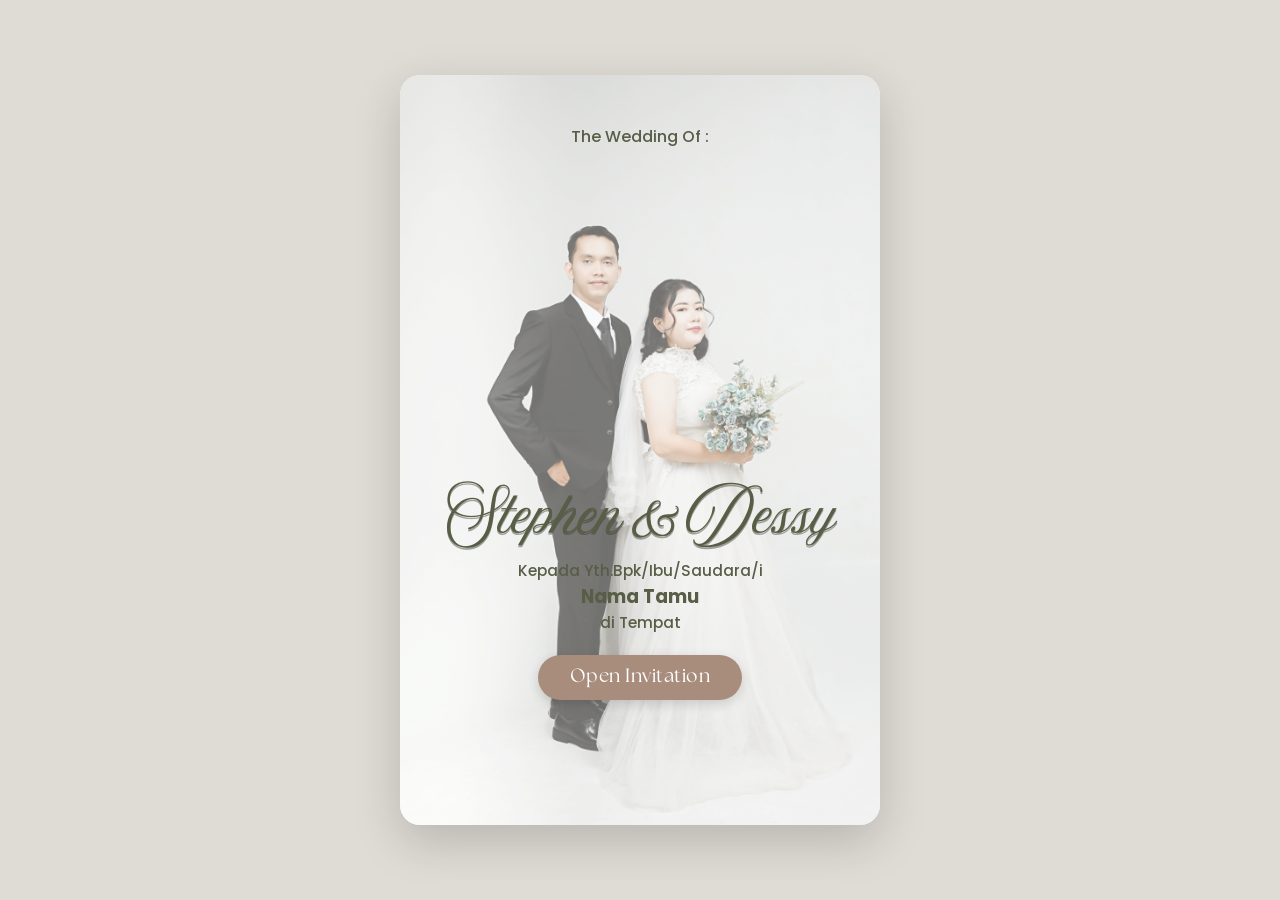
==== commit a36e7b7b: "ganti ukuran olis" ====
--- a/index.html
+++ b/index.html
@@ -15,8 +15,8 @@
     <meta property="og:image"
         content="https://invitation-wedding-stephen-dan-dessy.netlify.app/images/preview-undangan.jpg">
 
-    <meta property="og:image:width" content="600">
-    <meta property="og:image:height" content="1200">
+    <meta property="og:image:width" content="2624">
+    <meta property="og:image:height" content="3936">
     <meta property="og:image:alt" content="The Wedding Of Stephen & Dessy">
     <meta property="og:image:type" content="image/jpeg">
 
